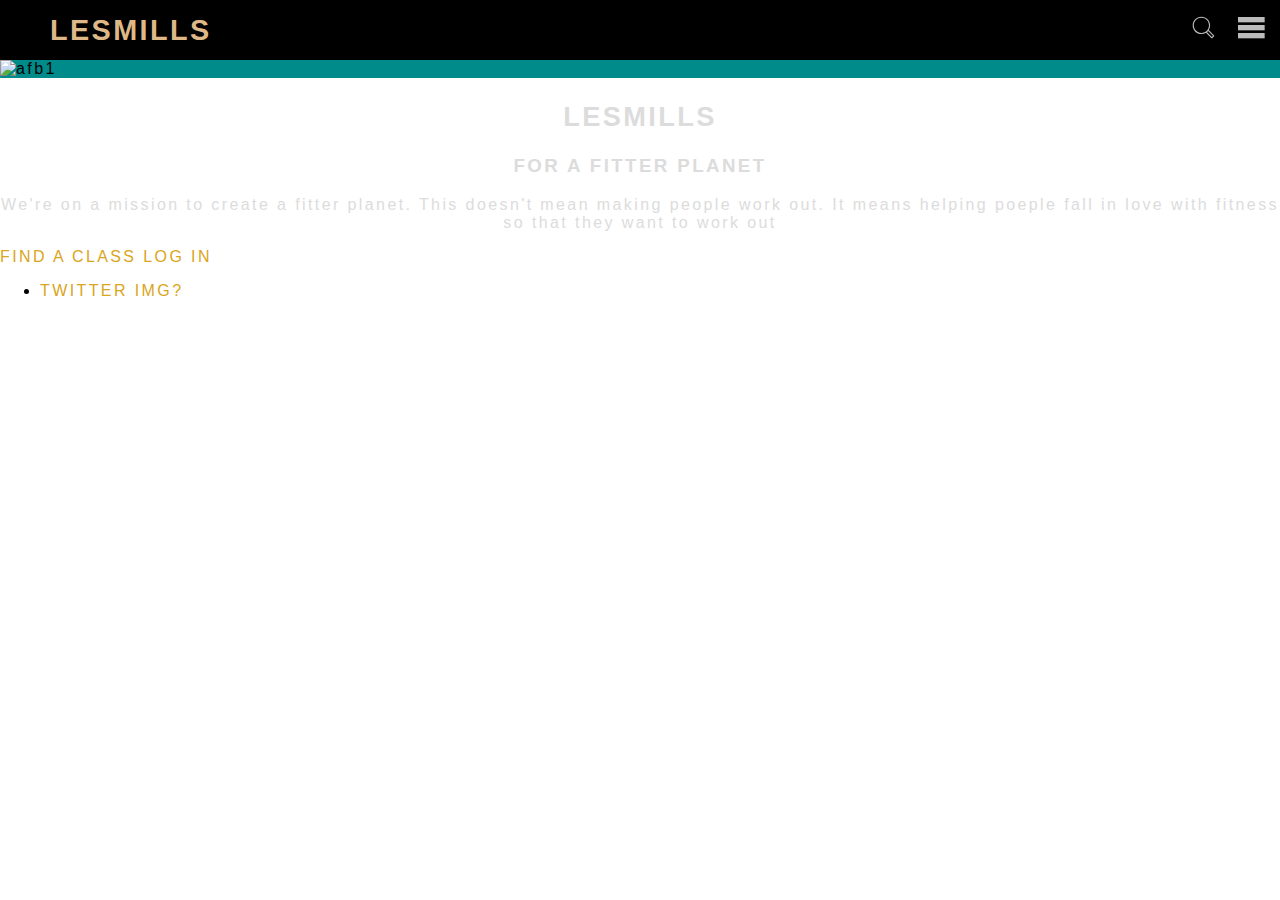
==== bodyPump.html @ e38b0bc2 "Add files via upload" ====
<!doctype html>
<html lang="nl">

<head>
    <!-- information about the page also for screen readers -->
    <meta charset="UTF-8">
    <meta name="author" content="Thuan-Hoa">
    <meta name="viewport" content="width=device-width, initial-scale=1">
    <title> BodyPump &mdash; Group Barbell Workouts &mdash; Les Mills</title>
    <link href="styles/style.css" type="text/css" rel="stylesheet">

</head>

<body>

    <!-- header -->
    <header>
        <!-- nav -->
        <nav>
            <ul>
                <li><a href="index.html">LesMills</a></li>
                <li><button id='demo'><svg class="svg-icon" viewBox="0 0 20 20">
                            <path d="M18.125,15.804l-4.038-4.037c0.675-1.079,1.012-2.308,1.01-3.534C15.089,4.62,12.199,1.75,8.584,1.75C4.815,1.75,1.982,4.726,2,8.286c0.021,3.577,2.908,6.549,6.578,6.549c1.241,0,2.417-0.347,3.44-0.985l4.032,4.026c0.167,0.166,0.43,0.166,0.596,0l1.479-1.478C18.292,16.234,18.292,15.968,18.125,15.804 M8.578,13.99c-3.198,0-5.716-2.593-5.733-5.71c-0.017-3.084,2.438-5.686,5.74-5.686c3.197,0,5.625,2.493,5.64,5.624C14.242,11.548,11.621,13.99,8.578,13.99 M16.349,16.981l-3.637-3.635c0.131-0.11,0.721-0.695,0.876-0.884l3.642,3.639L16.349,16.981z"></path>
                            <!--source menu: https://css-tricks.com/snippets/svg/svg-hamburger-menu/ -->
                        </svg></button></li>
                <li><button><svg class="svg-icon" viewBox="0 0 100 80">
                            <rect width="100" height="20"></rect>
                            <rect y="30" width="100" height="20"></rect>
                            <rect y="60" width="100" height="20"></rect>
                        </svg></button></li>
            </ul>
        </nav>
        <!-- nav
   <nav>
       <ul>

           <li><a href="#">GLOBAL</a></li>
           <li><a href="#">LOG IN</a></li>
           <li><a href="#">FIND A CLASS</a></li>
           <li><a href="#">WORKOUT</a></li>
           <li><a href="#">AT HOME</a></li>
           <li><a href="#">INSTRUCTORS</a></li>
           <li><a href="#">CLUBS &amp; FACILITIES</a></li>
           <li><a href="#">FIT PLANET</a></li>
           <li><a href="#">SHOP</a></li>
           <li><a href="#">EVENTS</a></li>
       </ul>
       </nav>

    -->
    </header>
    <!-- main content -->
    <main>
        <section>

            <img src="" alt="afb1">
              <h2>iets</h2>
            <p>iets</p>
            <a href='#'>iets</a>
        </section>



    </main>

    <footer>
        <artical>
            <h2>LesMills</h2>
            <h3>for a fitter planet</h3>
            <p>We're on a mission to create a fitter planet. This doesn't mean making people work out. It means helping poeple fall in love with fitness so that they want to work out</p>

            <a href='#'>Find a class</a>
            <a href='#'>log in</a>
            <ul>
                <li><a href='#'>Twitter img?</a></li>
            </ul>
        </artical>

    </footer>
    <script src="scripts/script.js"></script>
</body>

</html>
---- styles/style.css ----
/* CSS Document */

/**, *::after, *::before {
  box-sizing:border-box;
} */

HTML,
body {
    font-family: Arial, Helvetica, sans-serif;
    margin: 0;
    padding: 0;
    background-color: white;
    font-size: 100% / 250%;
    letter-spacing: 0.15em;

}

/********/
/* Main */
/********/
main {
    /* parent 'main', flexbox childeren 'section' laten flexen
    display: flex;

    flex-direction: column; */

    /* grid */
    display: grid;
    grid-template-rows: 1fr;

}

/*********/
/* Header*/
/*********/
header {
    background-color: black;
    margin: 0px auto 0px auto;
    padding: 10px;

}

/* h1 hidden?, main linkje */
header > nav > ul > li > a {
    color: burlywood;
    font-family: 'Roboto', sans-serif;
    font-size: 1.8em;
    font-weight: bold;
    text-decoration: none;

}

/**********************************/
/* ul Flexbox: header, navigation */
/**********************************/

header > nav > ul:nth-of-type(1) {
    display: flex;
    align-items: center;
    height: 0.5em;
}

header > nav > ul:nth-of-type(1) li + li {
    margin-left: 1em;
}

/* first child="LesMillss" krijgt meer ruimte en de rest wordt naar recht "geduwd" */
header > nav > ul:nth-of-type(1) li:first-of-type {
    margin-right: auto;
}

header > nav > ul:nth-of-type(1) li {
    margin-right: .125em;
    width: 30px;
    list-style: none;
}

/* einde Flexbox (header) */

/*********************/
/* button navigation */
/*********************/
header > nav > ul > li > button {
    display: contents;
    /* button rand weglaten*/
}

/* -----
SVG search Icons button - source: svgicons.sparkk.fr
----- */

header > nav > ul > li > button > svg.svg-icon {
    width: 2em;
    height: 10em;
}

.svg-icon path,
.svg-icon polygon,
.svg-icon rect {
    fill: #BBBBBB;
}

.svg-icon circle {
    stroke: #BBBBBB;
    stroke-width: 1;
}

/* end SVG searchIcon */

/************/
/* Headings */
/***********/
h1 {}

h2 {
    text-transform: uppercase;
    color: gainsboro;
    text-align: center;
    font-size: 1.7em;
    font-weight: bold;
}

h3 {
    font-weight: bolder;
    text-transform: uppercase;
    color: gainsboro;
    text-align: center;
}

p {
    color: gainsboro;
    text-align: center;
}

a {
    text-transform: uppercase;
    color: goldenrod;
    text-decoration: none;
  text-align: center;
}

/***********************/
/* section flexbox,    */
/* in the main content */
/***********************/

section:nth-of-type(1) {
position: relative;
    /*
    color: white;
    background-color: antiquewhite;
     width: 200%;
  height:500px;
  background-image: url('../images/phonePhoto/afb-1.png');
  background-repeat: no-repeat;
  background-size: contain; */

}

section:nth-of-type(1) img {
    max-width: 100%;
}

section:nth-of-type(1) h2 {
    position: absolute;
    top: 3em;
    padding-left: 10%;
    padding-right: auto;
    color: white;
}

section:nth-of-type(1) p {
    position: absolute;
    top: 15em;
    margin-left: 5%;
    margin-right: auto;
    color: white;
}

section:nth-of-type(1) a {
   position: absolute;
    top: 20em;
    margin-left: -70%;
    margin-right: auto;
    color: white;
}

/* tweede section */
section:nth-of-type(2) {
position: relative;
}

section:nth-of-type(2) img {
  max-width: 100%;

}
section:nth-of-type(2) h2 {
    position: absolute;
    top: 3em;
    padding-left: 10%;
    padding-right: auto;
    color: white;
}

section:nth-of-type(2) p {
    position: absolute;
    top: 15em;
    margin-left: 5%;
    margin-right: auto;
    color: white;
}

section:nth-of-type(2) a {
   position: absolute;
    top: 20em;
    margin-left: -70%;
    margin-right: auto;
    color: white;
}

/* derde section */
section:nth-of-type(3) {
    background-color: green;
}

section:last-of-type {
    background-color: darkcyan;
}
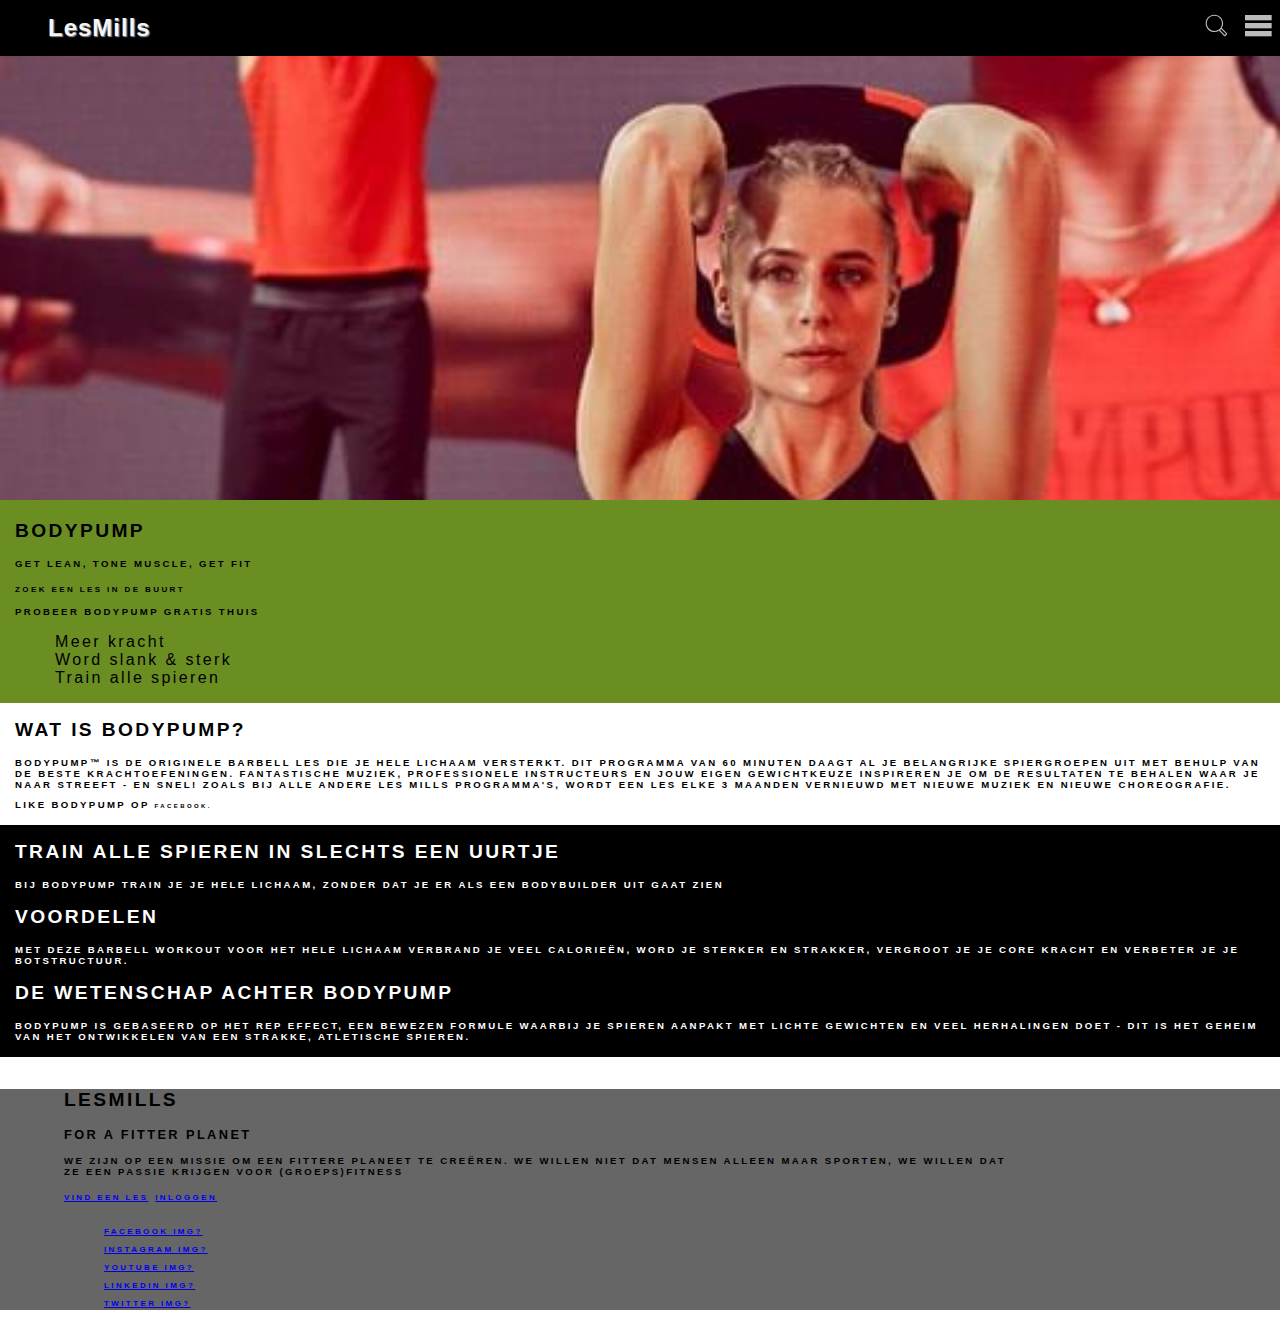
==== commit a0b92f68: "Add files via upload" ====
--- a/bodyPump.html
+++ b/bodyPump.html
@@ -1,12 +1,12 @@
 <!doctype html>
-<html lang="nl">
+<html lang="en">
 
 <head>
     <!-- information about the page also for screen readers -->
     <meta charset="UTF-8">
     <meta name="author" content="Thuan-Hoa">
     <meta name="viewport" content="width=device-width, initial-scale=1">
-    <title> BodyPump &mdash; Group Barbell Workouts &mdash; Les Mills</title>
+    <title> BodyPump &mdash; Group Barbell Workouts</title>
     <link href="styles/style.css" type="text/css" rel="stylesheet">
 
 </head>
@@ -15,10 +15,14 @@
 
     <!-- header -->
     <header>
+
+        <h1>LesMills - website - vind je workout</h1>
         <!-- nav -->
         <nav>
             <ul>
-                <li><a href="index.html">LesMills</a></li>
+                <li>
+                    <a href="index.html">LesMills</a>
+                </li>
                 <li><button id='demo'><svg class="svg-icon" viewBox="0 0 20 20">
                             <path d="M18.125,15.804l-4.038-4.037c0.675-1.079,1.012-2.308,1.01-3.534C15.089,4.62,12.199,1.75,8.584,1.75C4.815,1.75,1.982,4.726,2,8.286c0.021,3.577,2.908,6.549,6.578,6.549c1.241,0,2.417-0.347,3.44-0.985l4.032,4.026c0.167,0.166,0.43,0.166,0.596,0l1.479-1.478C18.292,16.234,18.292,15.968,18.125,15.804 M8.578,13.99c-3.198,0-5.716-2.593-5.733-5.71c-0.017-3.084,2.438-5.686,5.74-5.686c3.197,0,5.625,2.493,5.64,5.624C14.242,11.548,11.621,13.99,8.578,13.99 M16.349,16.981l-3.637-3.635c0.131-0.11,0.721-0.695,0.876-0.884l3.642,3.639L16.349,16.981z"></path>
                             <!--source menu: https://css-tricks.com/snippets/svg/svg-hamburger-menu/ -->
@@ -30,10 +34,10 @@
                         </svg></button></li>
             </ul>
         </nav>
+
         <!-- nav
-   <nav>
+ <nav>
        <ul>
-
            <li><a href="#">GLOBAL</a></li>
            <li><a href="#">LOG IN</a></li>
            <li><a href="#">FIND A CLASS</a></li>
@@ -46,37 +50,82 @@
            <li><a href="#">EVENTS</a></li>
        </ul>
        </nav>
-
     -->
     </header>
     <!-- main content -->
     <main>
         <section>
+            <figure>
+                <img src="images/bpPhoto/bp1.jpg" alt="afb1">
+                <!--<figcaption></figcaption>-->
+            </figure>
+            <div class='styleArticle-bp'>
+                <h2>Bodypump</h2>
+                <p>Get lean, tone muscle, get fit</p>
+                <a>zoek een les in de buurt</a>
+                <p>Probeer Bodypump gratis thuis</p>
+                <ul>
+                    <li>Meer kracht</li>
+                    <li>Word slank & sterk</li>
+                    <li>Train alle spieren</li>
+                </ul>
+            </div>
+        </section>
 
-            <img src="" alt="afb1">
-              <h2>iets</h2>
-            <p>iets</p>
-            <a href='#'>iets</a>
+        <section >
+           <div class='styleArticle-bp'>
+            <h2>WAT IS BODYPUMP?</h2>
+            <p>BODYPUMP™ is de originele barbell les die je hele lichaam versterkt. Dit programma van 60 minuten daagt al je belangrijke spiergroepen uit met behulp van de beste krachtoefeningen. Fantastische muziek, professionele instructeurs en jouw eigen gewichtkeuze inspireren je om de resultaten te behalen waar je naar streeft - en snel! Zoals bij alle andere Les Mills programma's, wordt een les elke 3 maanden vernieuwd met nieuwe muziek en nieuwe choreografie.</p>
+            <p>Like BODYPUMP op <a>Facebook.</a></p>
+            </div>
         </section>
+
+
+        <section class='s-bp3'>
+<div class='styleArticle-bp'>
+            <h2>TRAIN ALLE SPIEREN IN SLECHTS EEN UURTJE</h2>
+            <p>Bij BODYPUMP train je je hele lichaam, zonder dat je er als een bodybuilder uit gaat zien</p>
+            <h2>VOORDELEN</h2>
+            <p>Met deze barbell workout voor het hele lichaam verbrand je veel calorieën, word je sterker en strakker, vergroot je je core kracht en verbeter je je botstructuur.</p>
+            <h2>DE WETENSCHAP ACHTER BODYPUMP</h2>
+            <p>BODYPUMP is gebaseerd op HET REP EFFECT, een bewezen formule waarbij je spieren aanpakt met lichte gewichten en veel herhalingen doet - dit is het geheim van het ontwikkelen van een strakke, atletische spieren.</p>
+            </div>
+        </section>
+
+
+        <section>
+            <h2></h2>
+            <p></p>
+            <p></p>
+        </section>
+
+
+
+
 
 
 
     </main>
 
     <footer>
-        <artical>
+        <section>
             <h2>LesMills</h2>
             <h3>for a fitter planet</h3>
-            <p>We're on a mission to create a fitter planet. This doesn't mean making people work out. It means helping poeple fall in love with fitness so that they want to work out</p>
+            <p>We zijn op een missie om een fittere planeet te creëren. We willen niet dat mensen alleen maar sporten, we willen dat ze een passie krijgen voor (groeps)fitness</p>
 
-            <a href='#'>Find a class</a>
-            <a href='#'>log in</a>
+            <a href='#'>vind een les</a>
+            <a href='#'>inloggen</a>
             <ul>
+                <li><a href='#'>Facebook img?</a></li>
+                <li><a href='#'>instagram img?</a></li>
+                <li><a href='#'>Youtube img?</a></li>
+                <li><a href='#'>LinkedIn img?</a></li>
                 <li><a href='#'>Twitter img?</a></li>
             </ul>
-        </artical>
+        </section>
 
     </footer>
+
     <script src="scripts/script.js"></script>
 </body>
 
--- a/styles/style.css
+++ b/styles/style.css
@@ -1,9 +1,12 @@
 /* CSS Document */
 
-/**, *::after, *::before {
-  box-sizing:border-box;
-} */
-
+*,
+*::after,
+*::before {
+    box-sizing: border-box;
+}
+
+/*------ mobiel first -------*/
 HTML,
 body {
     font-family: Arial, Helvetica, sans-serif;
@@ -15,51 +18,32 @@
 
 }
 
-/********/
-/* Main */
-/********/
-main {
-    /* parent 'main', flexbox childeren 'section' laten flexen
-    display: flex;
-
-    flex-direction: column; */
-
-    /* grid */
-    display: grid;
-    grid-template-rows: 1fr;
-
-}
-
-/*********/
-/* Header*/
-/*********/
-header {
+/***************************/
+/*------ header: nav ------*/
+header > nav {
+  /*  overflow:scroll;
+    position: fixed;*/
+
     background-color: black;
     margin: 0px auto 0px auto;
-    padding: 10px;
-
-}
-
-/* h1 hidden?, main linkje */
-header > nav > ul > li > a {
-    color: burlywood;
-    font-family: 'Roboto', sans-serif;
-    font-size: 1.8em;
-    font-weight: bold;
-    text-decoration: none;
-
-}
-
-/**********************************/
-/* ul Flexbox: header, navigation */
-/**********************************/
-
+    top: 0;
+    width: 100%;
+    padding: 0.5em;
+
+    z-index: 1;
+     position: fixed;
+}
+
+/*------Flexbox: navigaation ------*/
+/*------ first unorder list in the nav ------*/
 header > nav > ul:nth-of-type(1) {
     display: flex;
     align-items: center;
     height: 0.5em;
-}
-
+
+}
+
+/* icon search & icon hamburger space */
 header > nav > ul:nth-of-type(1) li + li {
     margin-left: 1em;
 }
@@ -70,24 +54,37 @@
 }
 
 header > nav > ul:nth-of-type(1) li {
-    margin-right: .125em;
-    width: 30px;
     list-style: none;
 }
 
-/* einde Flexbox (header) */
-
-/*********************/
-/* button navigation */
-/*********************/
+/*------ titel "LesMills" style ------ */
+header > nav > ul > li > a {
+    color: whitesmoke;
+    /*font-family: 'Roboto', sans-serif;*/
+
+    /*font-family: "TradeGothicW01Cn18";
+    font-family: "HelveticaNeueW01-45Ligh"; */
+    font-family: "TradeGothicW01Cn18", sans-serif;
+
+    font-size: 1.5em;
+    font-weight: bold;
+    text-decoration: none;
+    text-shadow: 1px 1px 1px grey,
+        1px 1px 1px grey;
+    letter-spacing: 1px;
+    text-transform: none;
+}
+
+/* button navigation: search & hamburger */
 header > nav > ul > li > button {
+    /* button rand weglaten*/
     display: contents;
-    /* button rand weglaten*/
-}
-
-/* -----
-SVG search Icons button - source: svgicons.sparkk.fr
------ */
+}
+
+/********************************/
+/* SVG search Icons button      */
+/* - source: svgicons.sparkk.fr */
+/********************************/
 
 header > nav > ul > li > button > svg.svg-icon {
     width: 2em;
@@ -102,127 +99,322 @@
 
 .svg-icon circle {
     stroke: #BBBBBB;
-    stroke-width: 1;
+    stroke-width: 1rem;
 }
 
 /* end SVG searchIcon */
-
-/************/
-/* Headings */
-/***********/
-h1 {}
-
-h2 {
-    text-transform: uppercase;
-    color: gainsboro;
+/********* End header*********/
+
+/********************/
+/*------ Main ------*/
+main {
+    display: grid;
+    /* display section elements as row */
+    grid-template-rows: 1fr;
+    /*grid-gap: 2em;*/
+}
+/***************************************/
+/*------ all the figure elements ------*/
+/* with an image inside */
+figure {
+    margin: 0;
+    padding: 0;
+}
+
+/*------ all image caption make hidden------*/
+figcaption {
+    overflow: hidden;
+    position: absolute;
+    white-space: nowrap;
+}
+
+/*------ Text positioning center ------*/
+/* text on the image */
+div.styleHome {
+    position: absolute;
+    top: 50%;
     text-align: center;
-    font-size: 1.7em;
-    font-weight: bold;
-}
-
-h3 {
-    font-weight: bolder;
-    text-transform: uppercase;
-    color: gainsboro;
-    text-align: center;
-}
-
-p {
-    color: gainsboro;
-    text-align: center;
-}
-
+    left: 50%;
+    /* center small screen*/
+    transform: translate(-50%, -50%);
+    /* color: whitesmoke; */
+    color: whitesmoke;
+}
+
+
+/**************************************/
+/*------ Images at the homepage ------*/
+img {
+    max-width: 100%;
+
+}
+/* hide image-size(web) for mobile mode*/
+.image-web {
+    display: none;
+}
+
+/************************/
+/*------ Headings ------*/
+h1 {
+    /* hide h1 */
+    display: none;
+}
+
+h2,
+h3,
+p,
 a {
     text-transform: uppercase;
-    color: goldenrod;
-    text-decoration: none;
-  text-align: center;
-}
-
-/***********************/
-/* section flexbox,    */
-/* in the main content */
-/***********************/
-
-section:nth-of-type(1) {
-position: relative;
-    /*
+    font-weight: bold;
+
+}
+
+h2 {
+    font-size: 1.2em;
+
+}
+
+h3 {
+    font-size: 0.8em;
+}
+
+p {
+    font-size: 0.6em;
+}
+
+a {
+    font-size: 0.5em;
+}
+
+/* list style general */
+li{
+    list-style: none;
+}
+
+
+/********************/
+/*------ Main ------*/
+main {
+    display: grid;
+    /* display section elements as row */
+    grid-template-rows: 1fr;
+    /*grid-gap: 2em;*/
+    position: relative;
+}
+main>section{
+    position: relative;
+}
+main>section>article{
+    position: relative;
+}
+
+/*****************************/
+/*------ first section ------*/
+main > section:nth-of-type(1) {
+    background-color: olivedrab;
+
+}
+/* resize image on the first section */
+main > section:nth-of-type(1)>figure>img{
+    width: 100%;
+    height: 500px;
+    object-fit: cover;
+    object-position: top;
+}
+
+
+/*************************************************/
+/*------ second section with two article's ------*/
+/* second section --> 1e article */
+main > section:nth-of-type(2) article:nth-of-type(1) {
+    display: grid;
+    grid-template-rows: [row1-start] 100% [row1-end] 180px [third-line] auto [last-line];
+    background-color: #004d66;
+}
+
+/* second section --> 2e article */
+main > section:nth-of-type(2) article:nth-of-type(2) {
+    display: grid;
+    grid-template-rows: [row1-start] 100% [row1-end] 10px [third-line] auto [last-line];
+    background-color: white;
+
+}
+
+/* second section --> 2e article, text style color */
+main > section:nth-of-type(2) article:nth-of-type(2) > div.styleHome2 {
+    color: black;
+    float: left;
+    padding-left: 5%;
+}
+
+/*****************************/
+/*------ third section ------*/
+main > section:nth-of-type(3) > article {
+    display: grid;
+    grid-template-rows: [row1-start] 100% [row1-end] 20px [third-line] auto [last-line];
+    background-color: palevioletred;
+
+}
+
+/* third section, position text*/
+main > section:nth-of-type(3) > article > div.styleHome3 {
+    position: absolute;
+    text-align: center;
+    top: 40%;
+    width: 80%;
+    left: 50%;
+    /* center small screen*/
+    transform: translate(-50%, -50%);
+    /* color: whitesmoke; */
+    color: whitesmoke;
+}
+
+/* third section > link "lees meer"*/
+main > section:nth-of-type(3) > article:nth-of-type(1) > div.styleHome3 > a {
     color: white;
-    background-color: antiquewhite;
-     width: 200%;
-  height:500px;
-  background-image: url('../images/phonePhoto/afb-1.png');
-  background-repeat: no-repeat;
-  background-size: contain; */
-
-}
-
-section:nth-of-type(1) img {
-    max-width: 100%;
-}
-
-section:nth-of-type(1) h2 {
-    position: absolute;
-    top: 3em;
-    padding-left: 10%;
-    padding-right: auto;
+    font-size: 1em;
+    text-decoration: none;
+}
+
+
+/*******************************/
+/*------ seventh section ------*/
+main > section:nth-of-type(7) {
+    display: grid;
+    grid-template-rows: [row1-start] 100% [row1-end] 200px [third-line] auto [last-line];
+    background-color: black;
+
+}
+
+
+
+
+
+
+/********************************/
+/*------ Link "button" ---------*/
+/* button first section -yellow */
+a.buttonLink-yellow {
+    background-color: #ffc425;
+    color: black;
+    font-weight: bold;
+    padding: 1em 1.5em;
+    text-decoration: none;
+    text-transform: uppercase;
+}
+
+/* link "button" first section - green */
+a.buttonLink-green {
+    background-color: #00a077;
     color: white;
-}
-
-section:nth-of-type(1) p {
-    position: absolute;
-    top: 15em;
-    margin-left: 5%;
-    margin-right: auto;
+
+    text-decoration: none;
+    text-transform: uppercase;
+    padding-top: 10%;
+    padding-bottom: 10%;
+
+    text-align: center;
+}
+
+/* link "button" position, first section -green */
+main > section:nth-of-type(1) > ul {
+    display: grid;
+    grid-template-columns: 1fr 1fr;
+    padding: 0;
+    margin: 0;
+    width: 100%;
+}
+
+/* link "button" position, first section -green */
+main > section:nth-of-type(1) > ul > li {
+    list-style: none;
+}
+
+/* button second section - white/grey */
+section:nth-of-type(2) > article:nth-of-type(1) > div.styleHome > a.buttonLink-section2 {
+    color: black;
+    border: solid 0.8em #efefef;
+    border-radius: 6%;
+    text-decoration: none;
+    background-color: #efefef;
+    font-size: 0.8em;
+}
+
+.buttonLink-blue {
+    background-color: #006384;
     color: white;
-}
-
-section:nth-of-type(1) a {
-   position: absolute;
-    top: 20em;
-    margin-left: -70%;
-    margin-right: auto;
+    font-weight: bold;
+    padding: 1em 1.5em;
+    text-decoration: none;
+    text-transform: uppercase;
+    border-radius: 6%;
+    text-decoration: none;
+    font-size: 0.6em;
+}
+
+a.buttonLink {
+    background-color: #00a077;
     color: white;
-}
-
-/* tweede section */
-section:nth-of-type(2) {
-position: relative;
-}
-
-section:nth-of-type(2) img {
-  max-width: 100%;
-
-}
-section:nth-of-type(2) h2 {
-    position: absolute;
-    top: 3em;
-    padding-left: 10%;
-    padding-right: auto;
+    padding: 1em 1.5em;
+    text-decoration: none;
+    text-transform: uppercase;
+}
+
+
+
+
+/*------------------BodyPump - page ------------------------*/
+
+div.styleArticle-bp {
+    vertical-align: top;
+    margin: 15px;
+}
+
+section:nth-of-type(3).s-bp3{
+    background-color: black;
+    padding: 0;
+    margin: 0;
     color: white;
 }
 
-section:nth-of-type(2) p {
-    position: absolute;
-    top: 15em;
-    margin-left: 5%;
-    margin-right: auto;
-    color: white;
-}
-
-section:nth-of-type(2) a {
-   position: absolute;
-    top: 20em;
-    margin-left: -70%;
-    margin-right: auto;
-    color: white;
-}
-
-/* derde section */
-section:nth-of-type(3) {
-    background-color: green;
-}
-
-section:last-of-type {
-    background-color: darkcyan;
-}
+
+
+
+/**********************/
+/*------ footer ------*/
+footer {
+    background-color: #666666;
+    margin: 0;
+    padding: 0;
+    width: 100%;
+    height: 100%;
+}
+
+footer > section {
+    padding-left: 5%;
+    width: 80%;
+}
+
+
+/*------ website modes -------*/
+@media (min-width: 40em) {
+
+    /* show image-size for website mode*/
+    .image-web {
+        display: block;
+    }
+
+    /* hide image-size for mobiel mode */
+    .image-mob {
+        display: none;
+    }
+}
+
+
+
+
+
+
+
+
+
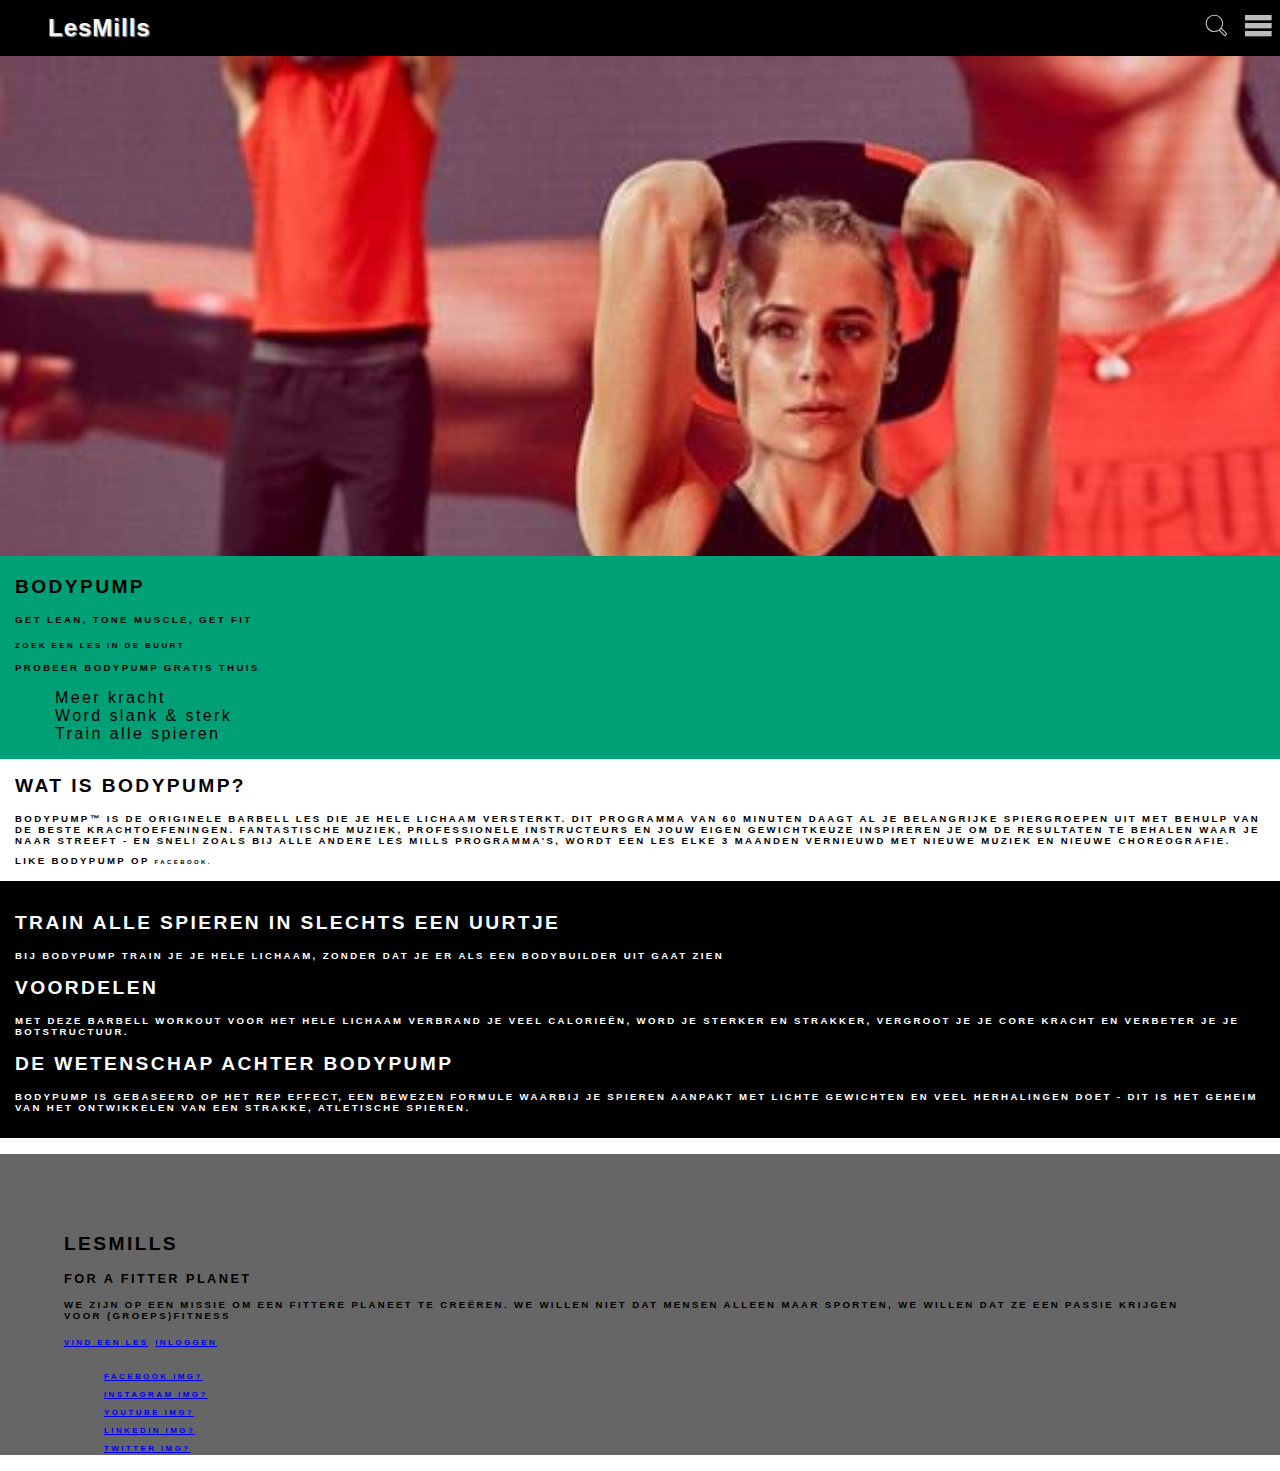
==== commit 52288c4f: "Add files via upload" ====
--- a/bodyPump.html
+++ b/bodyPump.html
@@ -108,7 +108,6 @@
     </main>
 
     <footer>
-        <section>
             <h2>LesMills</h2>
             <h3>for a fitter planet</h3>
             <p>We zijn op een missie om een fittere planeet te creëren. We willen niet dat mensen alleen maar sporten, we willen dat ze een passie krijgen voor (groeps)fitness</p>
@@ -122,8 +121,6 @@
                 <li><a href='#'>LinkedIn img?</a></li>
                 <li><a href='#'>Twitter img?</a></li>
             </ul>
-        </section>
-
     </footer>
 
     <script src="scripts/script.js"></script>
--- a/styles/style.css
+++ b/styles/style.css
@@ -20,21 +20,21 @@
 
 /***************************/
 /*------ header: nav ------*/
+header {
+    position: sticky;
+    top: 0;
+    z-index: 1;
+}
+
 header > nav {
-  /*  overflow:scroll;
-    position: fixed;*/
-
     background-color: black;
     margin: 0px auto 0px auto;
     top: 0;
     width: 100%;
     padding: 0.5em;
-
-    z-index: 1;
-     position: fixed;
-}
-
-/*------Flexbox: navigaation ------*/
+}
+
+/*------Flexbox: navigation ------*/
 /*------ first unorder list in the nav ------*/
 header > nav > ul:nth-of-type(1) {
     display: flex;
@@ -113,6 +113,7 @@
     grid-template-rows: 1fr;
     /*grid-gap: 2em;*/
 }
+
 /***************************************/
 /*------ all the figure elements ------*/
 /* with an image inside */
@@ -146,13 +147,20 @@
 /*------ Images at the homepage ------*/
 img {
     max-width: 100%;
-
-}
-/* hide image-size(web) for mobile mode*/
-.image-web {
+}
+
+img.image-homePage {
+    width: 100%;
+    height: 400px;
+    object-fit: cover;
+    object-position: top;
+    margin-bottom: -3em;
+}
+
+/* hide elements on the page*/
+.hide-elements{
     display: none;
 }
-
 /************************/
 /*------ Headings ------*/
 h1 {
@@ -187,7 +195,7 @@
 }
 
 /* list style general */
-li{
+li {
     list-style: none;
 }
 
@@ -201,27 +209,72 @@
     /*grid-gap: 2em;*/
     position: relative;
 }
-main>section{
+
+main > section {
     position: relative;
 }
-main>section>article{
+
+main > section > article {
     position: relative;
 }
 
 /*****************************/
 /*------ first section ------*/
 main > section:nth-of-type(1) {
-    background-color: olivedrab;
-
-}
+    background-color: #00a077;
+
+}
+
 /* resize image on the first section */
-main > section:nth-of-type(1)>figure>img{
+main > section:nth-of-type(1) > figure > img {
     width: 100%;
     height: 500px;
     object-fit: cover;
     object-position: top;
 }
 
+/* links "button" --> 'vind een les', 'ontdek alle workouts'*/
+/* source: https://developer.mozilla.org/en-US/docs/Learn/CSS/Styling_text/Styling_links */
+main > section:nth-of-type(1) > ul {
+    padding: 0;
+    margin: 0;
+    top: 0;
+}
+
+main > section:nth-of-type(1) > ul > li {
+    display: inline;
+    /*background-color: #00a077; */
+    padding: 0.8em;
+    background-color: #00a077;
+    padding: 0;
+    margin: 0;
+    top: 0;
+}
+
+main > section:nth-of-type(1) > ul > li > a {
+    text-decoration: none;
+    display: inline-block;
+    width: 100%;
+    text-align: center;
+    color: white;
+    font-size: 0.8em;
+    line-height: 1em;
+    /* line space */
+
+    padding: 1em;
+    margin: auto;
+    top: 0;
+}
+
+main > section:nth-of-type(1) > ul > li:nth-of-type(2) > a {
+    border-style: none none none solid;
+    /* T R B L */
+    width: 100%;
+}
+
+/* end "ul>li>a"*/
+
+/*------ end 1e section ------*/
 
 /*************************************************/
 /*------ second section with two article's ------*/
@@ -249,12 +302,24 @@
 
 /*****************************/
 /*------ third section ------*/
-main > section:nth-of-type(3) > article {
-    display: grid;
-    grid-template-rows: [row1-start] 100% [row1-end] 20px [third-line] auto [last-line];
-    background-color: palevioletred;
-
-}
+main > section:nth-of-type(3) {
+    display: grid;
+    grid-template-columns: repeat(auto-fit, minmax(10em, 1fr));
+    grid-gap: 0em;
+
+}
+
+/* third section, first article */
+main > section:nth-of-type(3) article:first-child {
+    grid-column-start: 1;
+    grid-column-end: -1;
+
+}
+
+main > section:nth-of-type(3)> article {
+     margin-bottom: -1em;
+}
+
 
 /* third section, position text*/
 main > section:nth-of-type(3) > article > div.styleHome3 {
@@ -276,6 +341,14 @@
     text-decoration: none;
 }
 
+main > section:nth-of-type(3) > article:nth-of-type(5) {
+    background-color: #00a077;
+}
+
+/*******************************/
+/*------ sixth section ------*/
+main > section:nth-of-type(6) {}
+
 
 /*******************************/
 /*------ seventh section ------*/
@@ -283,6 +356,7 @@
     display: grid;
     grid-template-rows: [row1-start] 100% [row1-end] 200px [third-line] auto [last-line];
     background-color: black;
+    padding-bottom: 5%;
 
 }
 
@@ -303,18 +377,7 @@
     text-transform: uppercase;
 }
 
-/* link "button" first section - green */
-a.buttonLink-green {
-    background-color: #00a077;
-    color: white;
-
-    text-decoration: none;
-    text-transform: uppercase;
-    padding-top: 10%;
-    padding-bottom: 10%;
-
-    text-align: center;
-}
+
 
 /* link "button" position, first section -green */
 main > section:nth-of-type(1) > ul {
@@ -370,7 +433,7 @@
     margin: 15px;
 }
 
-section:nth-of-type(3).s-bp3{
+section:nth-of-type(3).s-bp3 {
     background-color: black;
     padding: 0;
     margin: 0;
@@ -385,36 +448,23 @@
 footer {
     background-color: #666666;
     margin: 0;
-    padding: 0;
-    width: 100%;
-    height: 100%;
-}
-
-footer > section {
+    width: 100%;
+    height: 110%;
+    padding-top: 5%;
     padding-left: 5%;
-    width: 80%;
-}
+    padding-right: 5%;
+}
+
+
 
 
 /*------ website modes -------*/
 @media (min-width: 40em) {
 
-    /* show image-size for website mode*/
-    .image-web {
-        display: block;
-    }
-
-    /* hide image-size for mobiel mode */
-    .image-mob {
-        display: none;
-    }
-}
-
-
-
-
-
-
-
-
-
+
+
+
+    main > section:nth-of-type(3) {}
+
+    main > section:nth-of-type(3) > article:first-of-type {}
+}
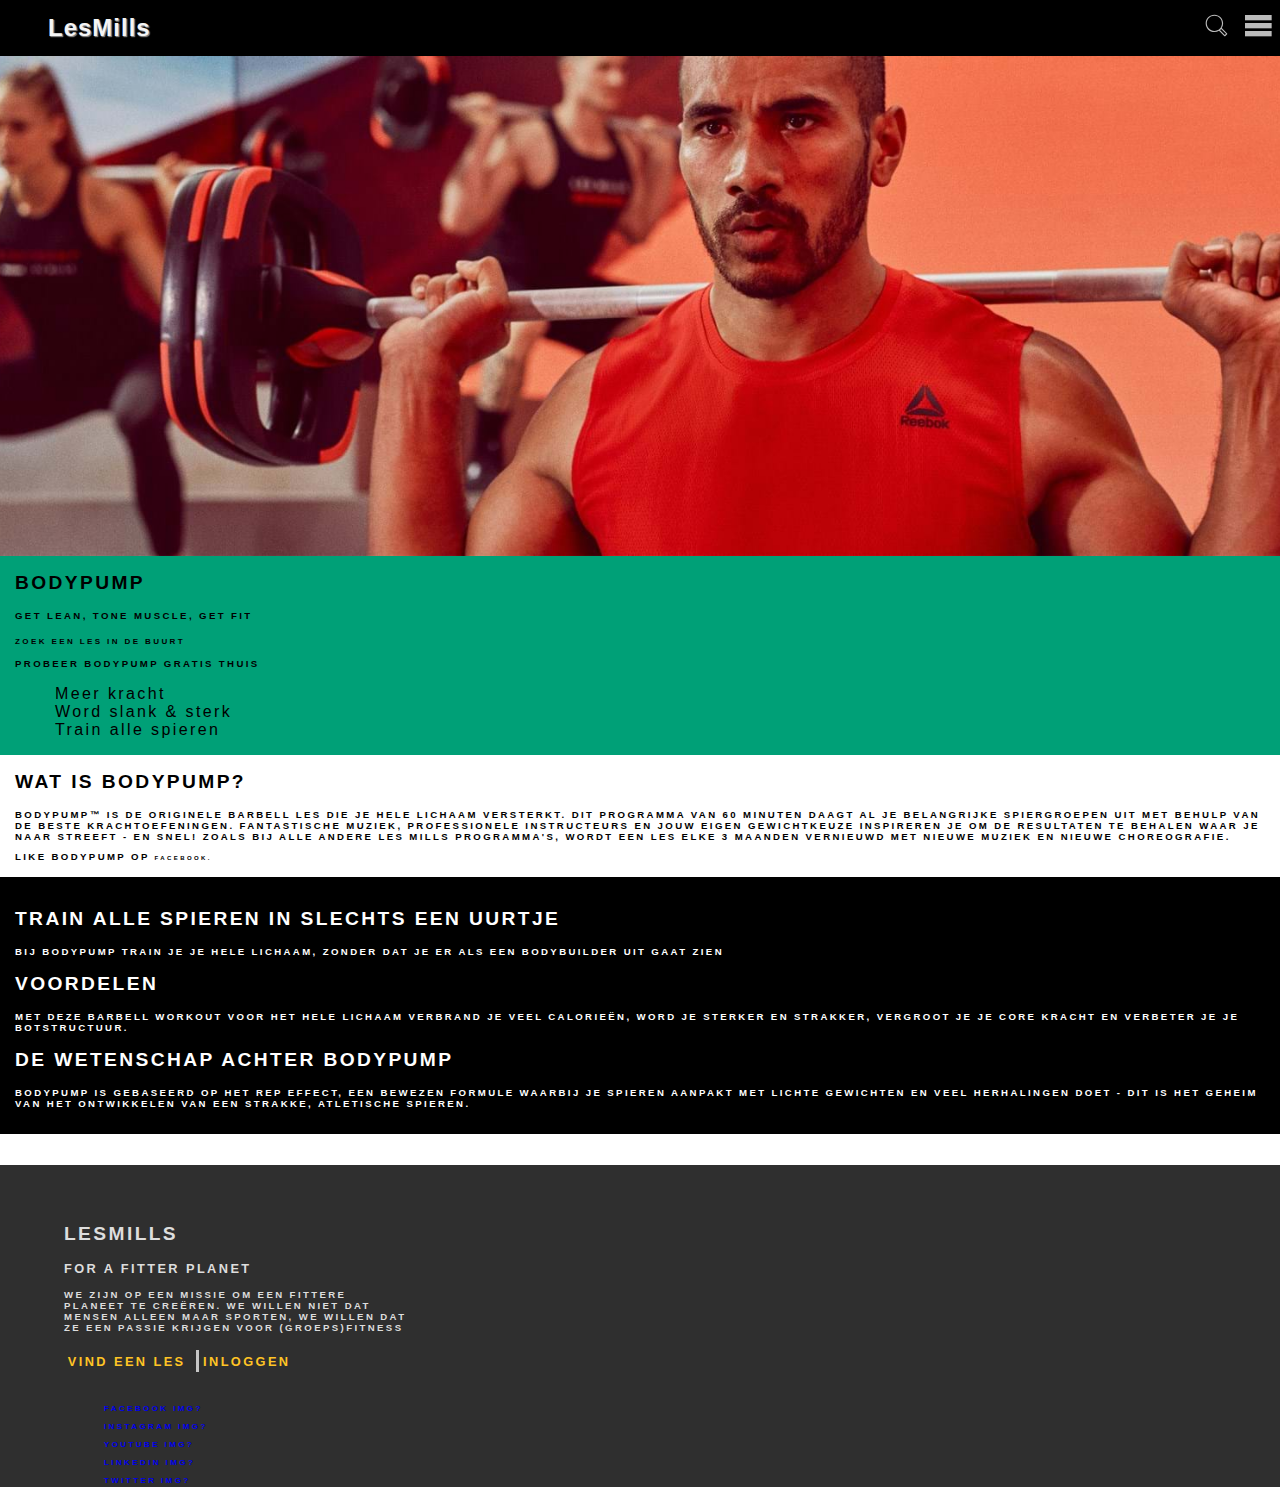
==== commit af6b4b81: "Add files via upload" ====
--- a/bodyPump.html
+++ b/bodyPump.html
@@ -56,7 +56,9 @@
     <main>
         <section>
             <figure>
-                <img src="images/bpPhoto/bp1.jpg" alt="afb1">
+                <img class="img-website" src="images/bpPhoto/bp-web1.jpg" alt="afb1-web">
+                <img class="img-mobile" src="images/bpPhoto/bp1.jpg" alt="afb1-mobiel">
+
                 <!--<figcaption></figcaption>-->
             </figure>
             <div class='styleArticle-bp'>
@@ -72,23 +74,23 @@
             </div>
         </section>
 
-        <section >
-           <div class='styleArticle-bp'>
-            <h2>WAT IS BODYPUMP?</h2>
-            <p>BODYPUMP™ is de originele barbell les die je hele lichaam versterkt. Dit programma van 60 minuten daagt al je belangrijke spiergroepen uit met behulp van de beste krachtoefeningen. Fantastische muziek, professionele instructeurs en jouw eigen gewichtkeuze inspireren je om de resultaten te behalen waar je naar streeft - en snel! Zoals bij alle andere Les Mills programma's, wordt een les elke 3 maanden vernieuwd met nieuwe muziek en nieuwe choreografie.</p>
-            <p>Like BODYPUMP op <a>Facebook.</a></p>
+        <section>
+            <div class='styleArticle-bp'>
+                <h2>WAT IS BODYPUMP?</h2>
+                <p>BODYPUMP™ is de originele barbell les die je hele lichaam versterkt. Dit programma van 60 minuten daagt al je belangrijke spiergroepen uit met behulp van de beste krachtoefeningen. Fantastische muziek, professionele instructeurs en jouw eigen gewichtkeuze inspireren je om de resultaten te behalen waar je naar streeft - en snel! Zoals bij alle andere Les Mills programma's, wordt een les elke 3 maanden vernieuwd met nieuwe muziek en nieuwe choreografie.</p>
+                <p>Like BODYPUMP op <a>Facebook.</a></p>
             </div>
         </section>
 
 
         <section class='s-bp3'>
-<div class='styleArticle-bp'>
-            <h2>TRAIN ALLE SPIEREN IN SLECHTS EEN UURTJE</h2>
-            <p>Bij BODYPUMP train je je hele lichaam, zonder dat je er als een bodybuilder uit gaat zien</p>
-            <h2>VOORDELEN</h2>
-            <p>Met deze barbell workout voor het hele lichaam verbrand je veel calorieën, word je sterker en strakker, vergroot je je core kracht en verbeter je je botstructuur.</p>
-            <h2>DE WETENSCHAP ACHTER BODYPUMP</h2>
-            <p>BODYPUMP is gebaseerd op HET REP EFFECT, een bewezen formule waarbij je spieren aanpakt met lichte gewichten en veel herhalingen doet - dit is het geheim van het ontwikkelen van een strakke, atletische spieren.</p>
+            <div class='styleArticle-bp'>
+                <h2>TRAIN ALLE SPIEREN IN SLECHTS EEN UURTJE</h2>
+                <p>Bij BODYPUMP train je je hele lichaam, zonder dat je er als een bodybuilder uit gaat zien</p>
+                <h2>VOORDELEN</h2>
+                <p>Met deze barbell workout voor het hele lichaam verbrand je veel calorieën, word je sterker en strakker, vergroot je je core kracht en verbeter je je botstructuur.</p>
+                <h2>DE WETENSCHAP ACHTER BODYPUMP</h2>
+                <p>BODYPUMP is gebaseerd op HET REP EFFECT, een bewezen formule waarbij je spieren aanpakt met lichte gewichten en veel herhalingen doet - dit is het geheim van het ontwikkelen van een strakke, atletische spieren.</p>
             </div>
         </section>
 
@@ -108,19 +110,20 @@
     </main>
 
     <footer>
-            <h2>LesMills</h2>
-            <h3>for a fitter planet</h3>
-            <p>We zijn op een missie om een fittere planeet te creëren. We willen niet dat mensen alleen maar sporten, we willen dat ze een passie krijgen voor (groeps)fitness</p>
+        <h2>LesMills</h2>
+        <h3>for a fitter planet</h3>
+        <p>We zijn op een missie om een fittere planeet te creëren. We willen niet dat mensen alleen maar sporten, we willen dat ze een passie krijgen voor (groeps)fitness</p>
 
-            <a href='#'>vind een les</a>
-            <a href='#'>inloggen</a>
-            <ul>
-                <li><a href='#'>Facebook img?</a></li>
-                <li><a href='#'>instagram img?</a></li>
-                <li><a href='#'>Youtube img?</a></li>
-                <li><a href='#'>LinkedIn img?</a></li>
-                <li><a href='#'>Twitter img?</a></li>
-            </ul>
+        <a href='#'>vind een les</a>
+        <a href='#'>inloggen</a>
+        <ul>
+            <li><a href='#'>Facebook img?</a></li>
+            <li><a href='#'>instagram img?</a></li>
+            <li><a href='#'>Youtube img?</a></li>
+            <li><a href='#'>LinkedIn img?</a></li>
+            <li><a href='#'>Twitter img?</a></li>
+        </ul>
+
     </footer>
 
     <script src="scripts/script.js"></script>
--- a/styles/style.css
+++ b/styles/style.css
@@ -158,9 +158,10 @@
 }
 
 /* hide elements on the page*/
-.hide-elements{
+.hide-elements {
     display: none;
 }
+
 /************************/
 /*------ Headings ------*/
 h1 {
@@ -192,6 +193,7 @@
 
 a {
     font-size: 0.5em;
+    text-decoration: none;
 }
 
 /* list style general */
@@ -236,40 +238,28 @@
 /* links "button" --> 'vind een les', 'ontdek alle workouts'*/
 /* source: https://developer.mozilla.org/en-US/docs/Learn/CSS/Styling_text/Styling_links */
 main > section:nth-of-type(1) > ul {
-    padding: 0;
-    margin: 0;
-    top: 0;
+    background-color: #00a077;
+    width: 100%;
+    text-align: center;
 }
 
 main > section:nth-of-type(1) > ul > li {
     display: inline;
-    /*background-color: #00a077; */
     padding: 0.8em;
-    background-color: #00a077;
-    padding: 0;
-    margin: 0;
-    top: 0;
+    margin: 0;
+    line-height: 1em white;
 }
 
 main > section:nth-of-type(1) > ul > li > a {
-    text-decoration: none;
-    display: inline-block;
-    width: 100%;
-    text-align: center;
     color: white;
     font-size: 0.8em;
-    line-height: 1em;
-    /* line space */
-
-    padding: 1em;
-    margin: auto;
-    top: 0;
-}
-
-main > section:nth-of-type(1) > ul > li:nth-of-type(2) > a {
+}
+
+/* 'ontdek alle workouts'*/
+main > section:nth-of-type(1) > ul > li:nth-of-type(2) {
+    /* T R B L */
     border-style: none none none solid;
-    /* T R B L */
-    width: 100%;
+    border-left-color: white;
 }
 
 /* end "ul>li>a"*/
@@ -302,24 +292,7 @@
 
 /*****************************/
 /*------ third section ------*/
-main > section:nth-of-type(3) {
-    display: grid;
-    grid-template-columns: repeat(auto-fit, minmax(10em, 1fr));
-    grid-gap: 0em;
-
-}
-
-/* third section, first article */
-main > section:nth-of-type(3) article:first-child {
-    grid-column-start: 1;
-    grid-column-end: -1;
-
-}
-
-main > section:nth-of-type(3)> article {
-     margin-bottom: -1em;
-}
-
+/* source: https://css-tricks.com/snippets/css/complete-guide-grid/ */
 
 /* third section, position text*/
 main > section:nth-of-type(3) > article > div.styleHome3 {
@@ -338,8 +311,45 @@
 main > section:nth-of-type(3) > article:nth-of-type(1) > div.styleHome3 > a {
     color: white;
     font-size: 1em;
-    text-decoration: none;
-}
+}
+
+/* grid area - 3e section */
+main > section:nth-of-type(3) {
+    display: grid;
+    grid-template-areas:
+        "primeur primeur"
+        "links rechts"
+        "linksOnder laatste";
+}
+
+main > section:nth-of-type(3) article:nth-of-type(1) {
+    grid-area: primeur;
+    margin-bottom: -1em;
+}
+
+main > section:nth-of-type(3) article:nth-of-type(2) {
+    grid-area: links;
+    margin-bottom: -1em;
+}
+
+main > section:nth-of-type(3) article:nth-of-type(3) {
+    grid-area: rechts;
+    margin-bottom: -1em;
+}
+
+main > section:nth-of-type(3) article:nth-of-type(4) {
+    grid-area: linksOnder;
+    margin-bottom: -0.2em;
+}
+
+main > section:nth-of-type(3) article:nth-of-type(5) {
+    grid-area: laatste;
+    background-color: #00a077;
+}
+
+/* end 3e section - grid area */
+
+
 
 main > section:nth-of-type(3) > article:nth-of-type(5) {
     background-color: #00a077;
@@ -359,10 +369,6 @@
     padding-bottom: 5%;
 
 }
-
-
-
-
 
 
 /********************************/
@@ -428,6 +434,13 @@
 
 /*------------------BodyPump - page ------------------------*/
 
+.img-website {
+    display: none;
+}
+.img-mobile {
+    display:block;
+}
+
 div.styleArticle-bp {
     vertical-align: top;
     margin: 15px;
@@ -440,31 +453,74 @@
     color: white;
 }
 
-
-
-
 /**********************/
 /*------ footer ------*/
 footer {
-    background-color: #666666;
+    background-color: #2f2f2f;
+    color: #dddddd;
     margin: 0;
     width: 100%;
-    height: 110%;
-    padding-top: 5%;
+    height: 100%;
+    /* padding-top: 5%;*/
     padding-left: 5%;
     padding-right: 5%;
 }
 
-
-
+footer h2 {
+    padding-top: 5%;
+}
+
+/* footer links "vind een les", "inloggen"*/
+footer > a {
+    display: inline;
+    padding: 0.3em;
+    margin: 0;
+    color: #ffc425;
+    font-size: 0.8em;
+}
+
+footer > a:nth-of-type(2) {
+    /* T R B L */
+    border-style: none none none solid;
+    border-left-color: #c6c6c6;
+    line-height: 3em;
+}
 
 /*------ website modes -------*/
 @media (min-width: 40em) {
 
-
-
-
-    main > section:nth-of-type(3) {}
-
-    main > section:nth-of-type(3) > article:first-of-type {}
-}
+  /* grid area - 3e section */
+    main > section:nth-of-type(3) {
+        display: grid;
+        grid-template-areas:
+            "primeur primeur primeur primeur "
+            " links rechts linksOnder laatste";
+    }
+    .img-mobile {
+        display: none;
+    }
+    .img-website {
+    display:block;
+}
+
+     footer > p {
+
+        width: 30%;
+    }
+}
+
+
+@media (min-width: 40em) {
+      /* grid area - 3e section */
+    main > section:nth-of-type(3) {
+        display: grid;
+        grid-template-areas:
+            "primeur primeur links rechts "
+            "primeur primeur linksOnder laatste";
+    }
+}
+
+
+
+
+
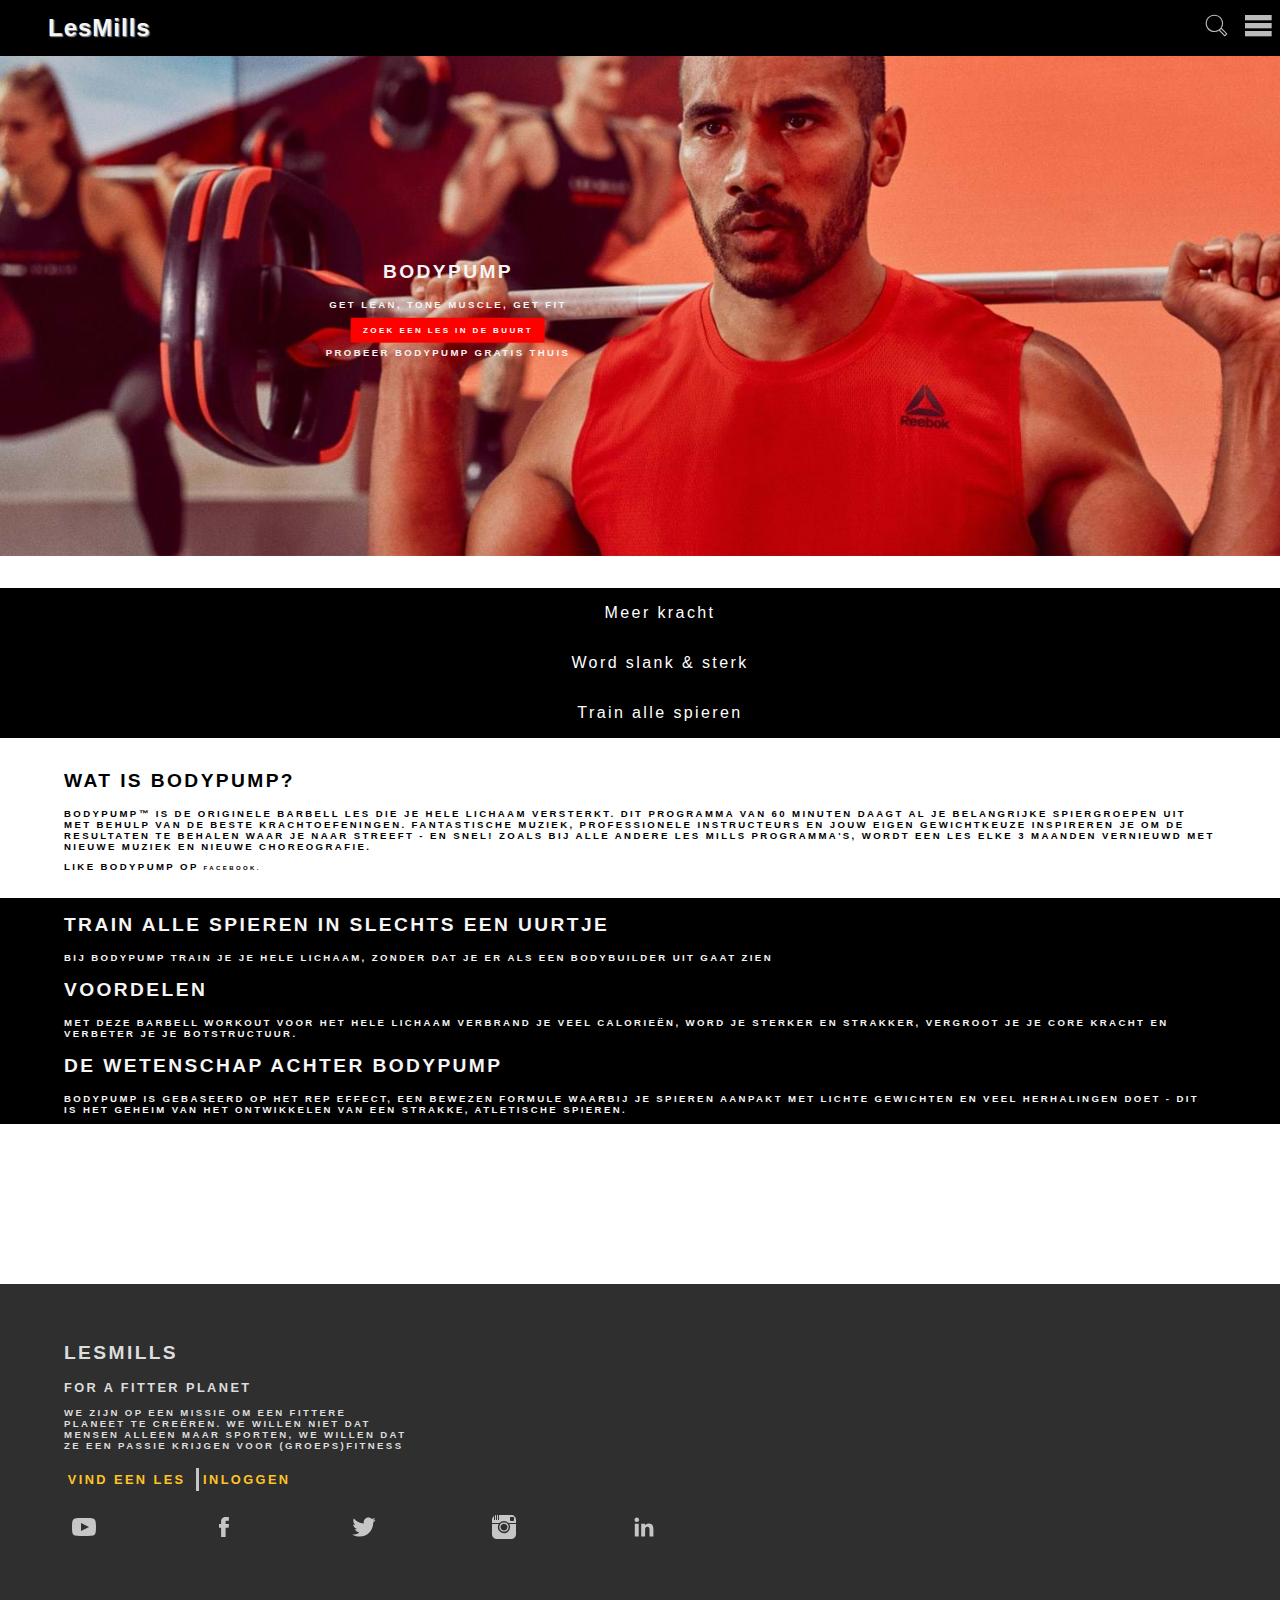
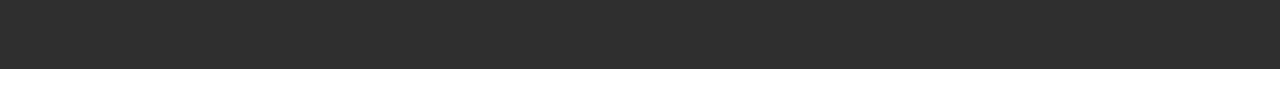
==== commit dfde8864: "Add files via upload" ====
--- a/bodyPump.html
+++ b/bodyPump.html
@@ -53,7 +53,9 @@
     -->
     </header>
     <!-- main content -->
-    <main>
+    <main class="p-bodypump">
+
+        <!-- 1e S -->
         <section>
             <figure>
                 <img class="img-website" src="images/bpPhoto/bp-web1.jpg" alt="afb1-web">
@@ -61,37 +63,41 @@
 
                 <!--<figcaption></figcaption>-->
             </figure>
-            <div class='styleArticle-bp'>
+            <div class='styleHome'>
                 <h2>Bodypump</h2>
                 <p>Get lean, tone muscle, get fit</p>
                 <a>zoek een les in de buurt</a>
                 <p>Probeer Bodypump gratis thuis</p>
-                <ul>
-                    <li>Meer kracht</li>
-                    <li>Word slank & sterk</li>
-                    <li>Train alle spieren</li>
-                </ul>
             </div>
         </section>
+        <!-- 2e S -->
+        <section>
+            <ul>
+                <li>Meer kracht</li>
+                <li>Word slank & sterk</li>
+                <li>Train alle spieren</li>
+            </ul>
+        </section>
 
+        <!-- 3e S -->
         <section>
-            <div class='styleArticle-bp'>
+            <div>
                 <h2>WAT IS BODYPUMP?</h2>
                 <p>BODYPUMP™ is de originele barbell les die je hele lichaam versterkt. Dit programma van 60 minuten daagt al je belangrijke spiergroepen uit met behulp van de beste krachtoefeningen. Fantastische muziek, professionele instructeurs en jouw eigen gewichtkeuze inspireren je om de resultaten te behalen waar je naar streeft - en snel! Zoals bij alle andere Les Mills programma's, wordt een les elke 3 maanden vernieuwd met nieuwe muziek en nieuwe choreografie.</p>
                 <p>Like BODYPUMP op <a>Facebook.</a></p>
             </div>
         </section>
 
+        <!-- 4e S -->
+        <section>
 
-        <section class='s-bp3'>
-            <div class='styleArticle-bp'>
-                <h2>TRAIN ALLE SPIEREN IN SLECHTS EEN UURTJE</h2>
-                <p>Bij BODYPUMP train je je hele lichaam, zonder dat je er als een bodybuilder uit gaat zien</p>
-                <h2>VOORDELEN</h2>
-                <p>Met deze barbell workout voor het hele lichaam verbrand je veel calorieën, word je sterker en strakker, vergroot je je core kracht en verbeter je je botstructuur.</p>
-                <h2>DE WETENSCHAP ACHTER BODYPUMP</h2>
-                <p>BODYPUMP is gebaseerd op HET REP EFFECT, een bewezen formule waarbij je spieren aanpakt met lichte gewichten en veel herhalingen doet - dit is het geheim van het ontwikkelen van een strakke, atletische spieren.</p>
-            </div>
+            <h2>TRAIN ALLE SPIEREN IN SLECHTS EEN UURTJE</h2>
+            <p>Bij BODYPUMP train je je hele lichaam, zonder dat je er als een bodybuilder uit gaat zien</p>
+            <h2>VOORDELEN</h2>
+            <p>Met deze barbell workout voor het hele lichaam verbrand je veel calorieën, word je sterker en strakker, vergroot je je core kracht en verbeter je je botstructuur.</p>
+            <h2>DE WETENSCHAP ACHTER BODYPUMP</h2>
+            <p>BODYPUMP is gebaseerd op HET REP EFFECT, een bewezen formule waarbij je spieren aanpakt met lichte gewichten en veel herhalingen doet - dit is het geheim van het ontwikkelen van een strakke, atletische spieren.</p>
+
         </section>
 
 
@@ -115,13 +121,27 @@
         <p>We zijn op een missie om een fittere planeet te creëren. We willen niet dat mensen alleen maar sporten, we willen dat ze een passie krijgen voor (groeps)fitness</p>
 
         <a href='#'>vind een les</a>
-        <a href='#'>inloggen</a>
+        <a class='link-footer' href='#'>inloggen</a>
+        <!-- links iconen SVG -->
         <ul>
-            <li><a href='#'>Facebook img?</a></li>
-            <li><a href='#'>instagram img?</a></li>
-            <li><a href='#'>Youtube img?</a></li>
-            <li><a href='#'>LinkedIn img?</a></li>
-            <li><a href='#'>Twitter img?</a></li>
+            <!-- Youtube -->
+            <!-- source: https://iconmonstr.com/youtube-6-svg/ -->
+            <li><a href='#'> <svg xmlns="http://www.w3.org/2000/svg">
+                        <path d="M19.615 3.184c-3.604-.246-11.631-.245-15.23 0-3.897.266-4.356 2.62-4.385 8.816.029 6.185.484 8.549 4.385 8.816 3.6.245 11.626.246 15.23 0 3.897-.266 4.356-2.62 4.385-8.816-.029-6.185-.484-8.549-4.385-8.816zm-10.615 12.816v-8l8 3.993-8 4.007z" /></svg></a></li>
+            <!-- facebook -->
+            <li><a href='#'><svg xmlns="http://www.w3.org/2000/svg">
+                        <path d="M17 9h-3.4V6.7c0-.8.6-1 .9-1h2.4V2h-3.3C10 2 9.1 4.8 9.1 6.5V9H7v3.8h2.1V22h4.5v-9.2h3L17 9z" /></svg></a></li>
+            <!-- twitter -->
+            <li><a href='#'><svg xmlns="http://www.w3.org/2000/svg">
+                        <path d="M23.7 4.7c-.9.4-1.8.6-2.8.8 1-.6 1.8-1.5 2.1-2.7-.9.5-2 .9-3 1.2-.9-.9-2.1-1.5-3.5-1.5-2.6 0-4.8 2.1-4.8 4.8 0 .4 0 .7.1 1.1-4-.2-7.5-2.1-9.9-5-.4.7-.6 1.5-.6 2.4 0 1.7.8 3.1 2.1 4-.8 0-1.5-.2-2.2-.6v.1c0 2.3 1.7 4.3 3.8 4.7-.4.1-.8.2-1.3.2-.3 0-.6 0-.9-.1.6 1.9 2.4 3.3 4.5 3.3-1.6 1.3-3.7 2.1-6 2.1-.4 0-.8 0-1.1-.1 2.1 1.4 4.6 2.2 7.4 2.2 8.8 0 13.6-7.3 13.6-13.6v-.6c1-.8 1.8-1.7 2.5-2.7z" /></svg></a></li>
+            <!-- instagram -->
+            <!-- source: https://iconmonstr.com/instagram-1-svg/ -->
+            <li><a href='#'><svg xmlns="http://www.w3.org/2000/svg">
+                        <path d="M11.984 16.815c2.596 0 4.706-2.111 4.706-4.707 0-1.409-.623-2.674-1.606-3.538-.346-.303-.735-.556-1.158-.748-.593-.27-1.249-.421-1.941-.421s-1.349.151-1.941.421c-.424.194-.814.447-1.158.749-.985.864-1.608 2.129-1.608 3.538 0 2.595 2.112 4.706 4.706 4.706zm.016-8.184c1.921 0 3.479 1.557 3.479 3.478 0 1.921-1.558 3.479-3.479 3.479s-3.479-1.557-3.479-3.479c0-1.921 1.558-3.478 3.479-3.478zm5.223.369h6.777v10.278c0 2.608-2.114 4.722-4.722 4.722h-14.493c-2.608 0-4.785-2.114-4.785-4.722v-10.278h6.747c-.544.913-.872 1.969-.872 3.109 0 3.374 2.735 6.109 6.109 6.109s6.109-2.735 6.109-6.109c.001-1.14-.327-2.196-.87-3.109zm2.055-9h-12.278v5h-1v-5h-1v5h-1v-4.923c-.346.057-.682.143-1 .27v4.653h-1v-4.102c-1.202.857-2 2.246-2 3.824v3.278h7.473c1.167-1.282 2.798-2 4.511-2 1.722 0 3.351.725 4.511 2h7.505v-3.278c0-2.608-2.114-4.722-4.722-4.722zm2.722 5.265c0 .406-.333.735-.745.735h-2.511c-.411 0-.744-.329-.744-.735v-2.53c0-.406.333-.735.744-.735h2.511c.412 0 .745.329.745.735v2.53z" /></svg></a></li>
+            <!-- linkedin -->
+            <li><a href='#'><svg xmlns="http://www.w3.org/2000/svg">
+                        <path d="M2.8 8.8h3.9v12.7H2.8V8.8zm2-6.3c1.3 0 2.3 1 2.3 2.3S6 7.1 4.8 7.1c-1.3 0-2.3-1-2.3-2.3s1-2.3 2.3-2.3M9.2 8.8H13v1.7c.5-1 1.8-2 3.7-2 4 0 4.7 2.6 4.7 6v6.9h-3.9v-6.2c0-1.5 0-3.4-2-3.4-2.1 0-2.4 1.6-2.4 3.3v6.3H9.2V8.8z" /></svg></a></li>
+
         </ul>
 
     </footer>
--- a/styles/style.css
+++ b/styles/style.css
@@ -224,6 +224,7 @@
 /*------ first section ------*/
 main > section:nth-of-type(1) {
     background-color: #00a077;
+    margin-bottom: 1em;
 
 }
 
@@ -280,6 +281,7 @@
     display: grid;
     grid-template-rows: [row1-start] 100% [row1-end] 10px [third-line] auto [last-line];
     background-color: white;
+    margin-bottom: 3em;
 
 }
 
@@ -320,6 +322,7 @@
         "primeur primeur"
         "links rechts"
         "linksOnder laatste";
+    margin-bottom: 1em;
 }
 
 main > section:nth-of-type(3) article:nth-of-type(1) {
@@ -339,25 +342,35 @@
 
 main > section:nth-of-type(3) article:nth-of-type(4) {
     grid-area: linksOnder;
-    margin-bottom: -0.2em;
+    margin-bottom: 1em;
 }
 
 main > section:nth-of-type(3) article:nth-of-type(5) {
     grid-area: laatste;
     background-color: #00a077;
+    margin-bottom: 1em;
 }
 
 /* end 3e section - grid area */
 
-
-
-main > section:nth-of-type(3) > article:nth-of-type(5) {
-    background-color: #00a077;
-}
+main > section:nth-of-type(4) {
+    margin-bottom: 4em;
+}
+
+main > section:nth-of-type(5) {
+    margin-bottom: 4em;
+}
+
+
+
+
+
 
 /*******************************/
 /*------ sixth section ------*/
-main > section:nth-of-type(6) {}
+main > section:nth-of-type(6) {
+    margin-bottom: 4em;
+}
 
 
 /*******************************/
@@ -434,24 +447,62 @@
 
 /*------------------BodyPump - page ------------------------*/
 
+/* nog veranderen*/
 .img-website {
     display: none;
 }
+
 .img-mobile {
-    display:block;
-}
-
-div.styleArticle-bp {
-    vertical-align: top;
-    margin: 15px;
-}
-
-section:nth-of-type(3).s-bp3 {
+    display: block;
+}
+
+main.p-bodypump div.styleHome {
+    position: absolute;
+    top: 50%;
+
+    left: 35%;
+    /* center small screen*/
+    transform: translate(-50%, -50%);
+    color: whitesmoke;
+}
+
+main.p-bodypump > section:first-of-type div.styleHome a {
+    background-color: red;
+    color: white;
+    padding: 1em 1.5em;
+    text-decoration: none;
+    text-transform: uppercase;
+
+}
+
+main.p-bodypump > section:nth-of-type(2) ul {
     background-color: black;
-    padding: 0;
-    margin: 0;
     color: white;
-}
+    text-align: center;
+
+}
+
+main.p-bodypump > section:nth-of-type(2) ul li {
+    padding: 1em;
+
+}
+
+main.p-bodypump > section:nth-of-type(3) {
+    padding-left: 5%;
+    padding-right: 5%;
+    width: 100%;
+}
+
+main.p-bodypump > section:nth-of-type(4) {
+    background-color: black;
+    color: whitesmoke;
+    padding-left: 5%;
+    padding-right: 5%;
+    width: 100%;
+}
+
+
+/* end */
 
 /**********************/
 /*------ footer ------*/
@@ -486,24 +537,51 @@
     line-height: 3em;
 }
 
+/* SVG icon's*/
+footer > ul > li > a svg {
+    width: 50%;
+}
+
+/* svg footer iconen */
+footer > ul > li > a path {
+    /* icon color */
+    fill: #c6c6c6;
+}
+
+footer > ul {
+    display: flex;
+}
+
+footer > ul > li:first-of-type {
+    margin-left: -2em;
+}
+
+footer > ul > li + li {
+    margin-left: -10em;
+}
+
+/* end svg footer icon */
+
 /*------ website modes -------*/
 @media (min-width: 40em) {
 
-  /* grid area - 3e section */
+    /* grid area - 3e section */
     main > section:nth-of-type(3) {
         display: grid;
         grid-template-areas:
             "primeur primeur primeur primeur "
             " links rechts linksOnder laatste";
     }
+
     .img-mobile {
         display: none;
     }
+
     .img-website {
-    display:block;
-}
-
-     footer > p {
+        display: block;
+    }
+
+    footer > p {
 
         width: 30%;
     }
@@ -511,7 +589,8 @@
 
 
 @media (min-width: 40em) {
-      /* grid area - 3e section */
+
+    /* grid area - 3e section */
     main > section:nth-of-type(3) {
         display: grid;
         grid-template-areas:
@@ -519,8 +598,3 @@
             "primeur primeur linksOnder laatste";
     }
 }
-
-
-
-
-
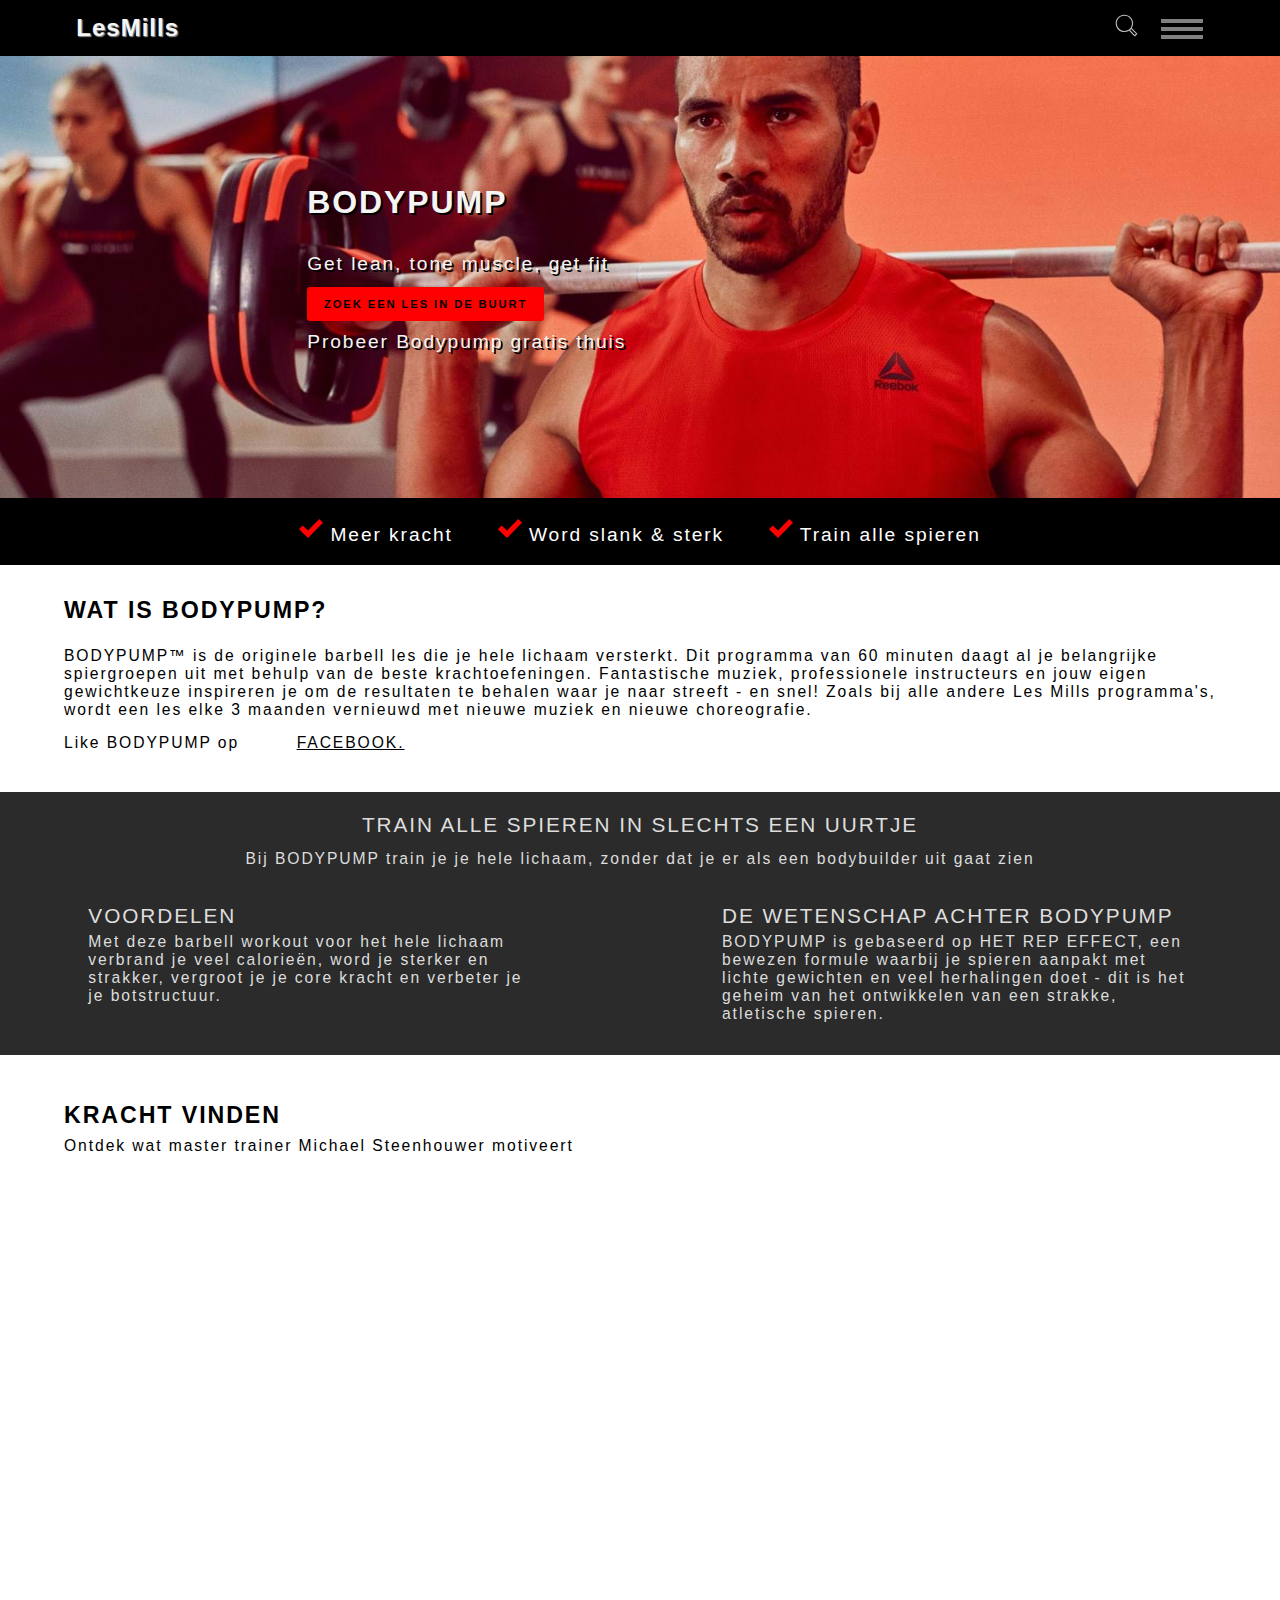
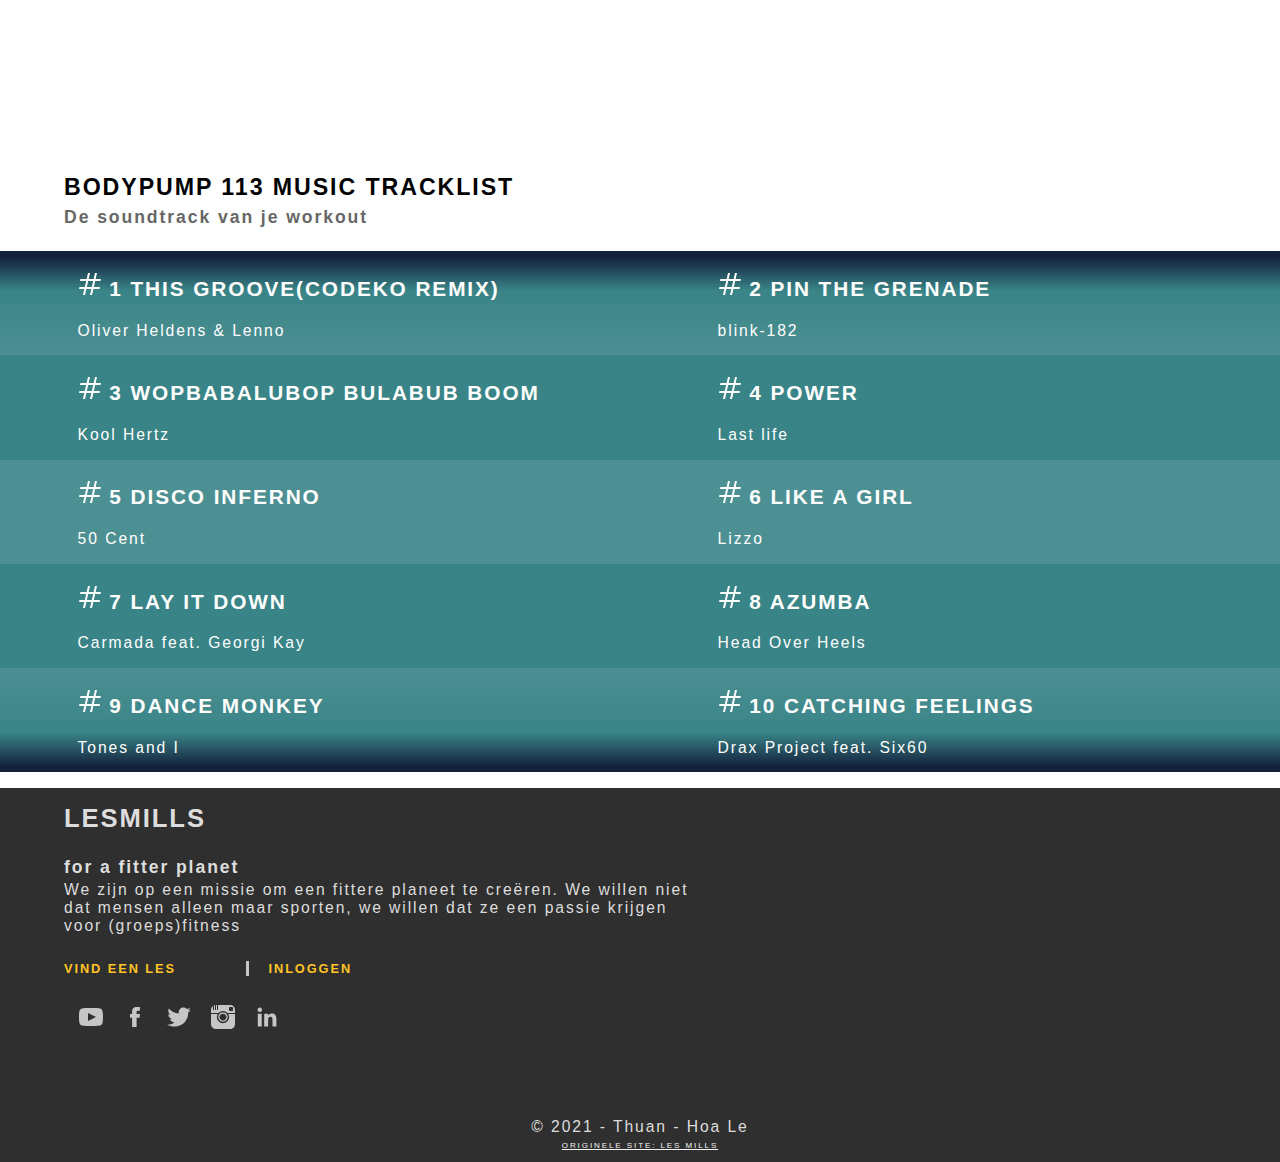
==== commit f63ad87d: "Add files via upload" ====
--- a/bodyPump.html
+++ b/bodyPump.html
@@ -1,5 +1,5 @@
 <!doctype html>
-<html lang="en">
+<html lang="nl">
 
 <head>
     <!-- information about the page also for screen readers -->
@@ -16,7 +16,7 @@
     <!-- header -->
     <header>
 
-        <h1>LesMills - website - vind je workout</h1>
+        <h1 class='hide-elements'>LesMills - website - vind je workout-bodypump les</h1>
         <!-- nav -->
         <nav>
             <ul>
@@ -27,101 +27,180 @@
                             <path d="M18.125,15.804l-4.038-4.037c0.675-1.079,1.012-2.308,1.01-3.534C15.089,4.62,12.199,1.75,8.584,1.75C4.815,1.75,1.982,4.726,2,8.286c0.021,3.577,2.908,6.549,6.578,6.549c1.241,0,2.417-0.347,3.44-0.985l4.032,4.026c0.167,0.166,0.43,0.166,0.596,0l1.479-1.478C18.292,16.234,18.292,15.968,18.125,15.804 M8.578,13.99c-3.198,0-5.716-2.593-5.733-5.71c-0.017-3.084,2.438-5.686,5.74-5.686c3.197,0,5.625,2.493,5.64,5.624C14.242,11.548,11.621,13.99,8.578,13.99 M16.349,16.981l-3.637-3.635c0.131-0.11,0.721-0.695,0.876-0.884l3.642,3.639L16.349,16.981z"></path>
                             <!--source menu: https://css-tricks.com/snippets/svg/svg-hamburger-menu/ -->
                         </svg></button></li>
-                <li><button><svg class="svg-icon" viewBox="0 0 100 80">
-                            <rect width="100" height="20"></rect>
-                            <rect y="30" width="100" height="20"></rect>
-                            <rect y="60" width="100" height="20"></rect>
-                        </svg></button></li>
+                <li>
+                    <button class="bnt-burger-toggle" id="js-bnt-toggle">
+                        <span class='line-one-menu'></span>
+                        <span class='line-two-menu'></span>
+                        <span class='line-three-menu'></span>
+                    </button>
+                </li>
+            </ul>
+            <!-- hamburger menu links -->
+            <ul class="main-nav-links" id="js-nav-links">
+                <li><a href="#">LOG IN</a></li>
+                <li><a href="#">GLOBAL</a></li>
+                <li><a href="#">FIND A CLASS</a></li>
+                <li><a href="#">WORKOUT</a></li>
+                <li><a href="#">AT HOME</a></li>
+                <li><a href="#">INSTRUCTORS</a></li>
+                <li><a href="#">CLUBS &amp; FACILITIES</a></li>
+                <li><a href="#">FIT PLANET</a></li>
+                <li><a href="#">SHOP</a></li>
+                <li><a href="#">EVENTS</a></li>
             </ul>
         </nav>
 
-        <!-- nav
- <nav>
-       <ul>
-           <li><a href="#">GLOBAL</a></li>
-           <li><a href="#">LOG IN</a></li>
-           <li><a href="#">FIND A CLASS</a></li>
-           <li><a href="#">WORKOUT</a></li>
-           <li><a href="#">AT HOME</a></li>
-           <li><a href="#">INSTRUCTORS</a></li>
-           <li><a href="#">CLUBS &amp; FACILITIES</a></li>
-           <li><a href="#">FIT PLANET</a></li>
-           <li><a href="#">SHOP</a></li>
-           <li><a href="#">EVENTS</a></li>
-       </ul>
-       </nav>
-    -->
     </header>
     <!-- main content -->
     <main class="p-bodypump">
 
-        <!-- 1e S -->
-        <section>
-            <figure>
-                <img class="img-website" src="images/bpPhoto/bp-web1.jpg" alt="afb1-web">
-                <img class="img-mobile" src="images/bpPhoto/bp1.jpg" alt="afb1-mobiel">
-
-                <!--<figcaption></figcaption>-->
-            </figure>
-            <div class='styleHome'>
-                <h2>Bodypump</h2>
+        <!-- section 1 -->
+        <section>
+            <h2 class='hide-elements'>LesMills informatie over het vinden van een les in de buurt</h2>
+            <div class="styleText-bp">
+                <h3>Bodypump</h3>
                 <p>Get lean, tone muscle, get fit</p>
                 <a>zoek een les in de buurt</a>
                 <p>Probeer Bodypump gratis thuis</p>
             </div>
         </section>
-        <!-- 2e S -->
-        <section>
+
+        <!-- section 2 -->
+        <section>
+            <h2 class='hide-elements'>Lijst met motivatie zinnen</h2>
             <ul>
-                <li>Meer kracht</li>
-                <li>Word slank & sterk</li>
-                <li>Train alle spieren</li>
-            </ul>
-        </section>
-
-        <!-- 3e S -->
-        <section>
-            <div>
-                <h2>WAT IS BODYPUMP?</h2>
-                <p>BODYPUMP™ is de originele barbell les die je hele lichaam versterkt. Dit programma van 60 minuten daagt al je belangrijke spiergroepen uit met behulp van de beste krachtoefeningen. Fantastische muziek, professionele instructeurs en jouw eigen gewichtkeuze inspireren je om de resultaten te behalen waar je naar streeft - en snel! Zoals bij alle andere Les Mills programma's, wordt een les elke 3 maanden vernieuwd met nieuwe muziek en nieuwe choreografie.</p>
-                <p>Like BODYPUMP op <a>Facebook.</a></p>
+                <!-- source icon "check mark" https://iconmonstr.com/check-mark-1-svg/ -->
+                <li> <svg xmlns="http://www.w3.org/2000/svg" width="24" height="24" viewBox="0 0 24 24">
+                        <path d="M20.285 2l-11.285 11.567-5.286-5.011-3.714 3.716 9 8.728 15-15.285z" /></svg> Meer kracht</li>
+                <li><svg xmlns="http://www.w3.org/2000/svg" width="24" height="24" viewBox="0 0 24 24">
+                        <path d="M20.285 2l-11.285 11.567-5.286-5.011-3.714 3.716 9 8.728 15-15.285z" /></svg> Word slank &#38; sterk</li>
+                <li><svg xmlns="http://www.w3.org/2000/svg" width="24" height="24" viewBox="0 0 24 24">
+                        <path d="M20.285 2l-11.285 11.567-5.286-5.011-3.714 3.716 9 8.728 15-15.285z" /></svg> Train alle spieren</li>
+            </ul>
+        </section>
+
+        <!-- section 3 -->
+        <section>
+            <h2 class='hide-elements'>LesMills informatie over bodypump</h2>
+            <div class="styleText-bp">
+                <h3>WAT IS BODYPUMP&#63;</h3>
+                <p>BODYPUMP&#x2122; is de originele barbell les die je hele lichaam versterkt. Dit programma van 60 minuten daagt al je belangrijke spiergroepen uit met behulp van de beste krachtoefeningen. Fantastische muziek, professionele instructeurs en jouw eigen gewichtkeuze inspireren je om de resultaten te behalen waar je naar streeft - en snel&#33; Zoals bij alle andere Les Mills programma's, wordt een les elke 3 maanden vernieuwd met nieuwe muziek en nieuwe choreografie.</p>
+                <p>Like BODYPUMP op<a>Facebook.</a></p>
             </div>
         </section>
 
-        <!-- 4e S -->
-        <section>
-
-            <h2>TRAIN ALLE SPIEREN IN SLECHTS EEN UURTJE</h2>
-            <p>Bij BODYPUMP train je je hele lichaam, zonder dat je er als een bodybuilder uit gaat zien</p>
-            <h2>VOORDELEN</h2>
-            <p>Met deze barbell workout voor het hele lichaam verbrand je veel calorieën, word je sterker en strakker, vergroot je je core kracht en verbeter je je botstructuur.</p>
-            <h2>DE WETENSCHAP ACHTER BODYPUMP</h2>
-            <p>BODYPUMP is gebaseerd op HET REP EFFECT, een bewezen formule waarbij je spieren aanpakt met lichte gewichten en veel herhalingen doet - dit is het geheim van het ontwikkelen van een strakke, atletische spieren.</p>
-
-        </section>
-
-
-        <section>
-            <h2></h2>
-            <p></p>
-            <p></p>
-        </section>
-
-
-
-
-
-
-
+        <!-- section 4 -->
+        <section>
+            <h2 class='hide-elements'>LesMills informatie over spieren en voordelen daarvan</h2>
+
+                <!-- section 4 - article 1 -->
+                <article>
+                    <div class="content-center">
+                        <h3>TRAIN ALLE SPIEREN IN SLECHTS EEN UURTJE</h3>
+                        <p>Bij BODYPUMP train je je hele lichaam, zonder dat je er als een bodybuilder uit gaat zien</p>
+                    </div>
+                </article>
+                <!-- section 4 - article 2 -->
+                <article>
+                    <h3>VOORDELEN</h3>
+                    <p>Met deze barbell workout voor het hele lichaam verbrand je veel calorieën, word je sterker en strakker, vergroot je je core kracht en verbeter je je botstructuur.</p>
+                </article>
+                <!-- section 4 - article 3 -->
+                <article>
+                    <h3>DE WETENSCHAP ACHTER BODYPUMP</h3>
+                    <p>BODYPUMP is gebaseerd op HET REP EFFECT, een bewezen formule waarbij je spieren aanpakt met lichte gewichten en veel herhalingen doet - dit is het geheim van het ontwikkelen van een strakke, atletische spieren.</p>
+                </article>
+
+        </section>
+
+        <!-- section 5 -->
+        <section>
+            <h2 class='hide-elements'>LesMills informatie over trainer Michael en video erover</h2>
+            <article>
+                <div class="styleText-bp">
+                    <h3>Kracht vinden</h3>
+                    <p>Ontdek wat master trainer Michael Steenhouwer motiveert</p>
+                </div>
+            </article>
+            <!-- instruction add video source: https://www.htmlgoodies.com/tutorials/web_graphics/article.php/3480061/How-To-Add-a-YouTube-Video-to-Your-Web-Site.htm -->
+            <!-- https://www.youtube.com/watch?v=_MllMyCSRtI&feature=emb_logo -->
+            <iframe src="https://www.youtube.com/embed/_MllMyCSRtI" allow="accelerometer; autoplay; clipboard-write; encrypted-media; gyroscope; picture-in-picture" allowfullscreen></iframe>
+        </section>
+
+        <!-- section 6 -->
+        <section>
+            <h2 class='hide-elements'>LesMills informatie over bodypump music tracklist</h2>
+            <article>
+                <div class="styleText-bp">
+                    <h3>Bodypump 113 music tracklist</h3>
+                    <h4>De soundtrack van je workout</h4>
+                </div>
+            </article>
+            <!-- music track list -->
+            <ul class="wrapper">
+                <!-- hashtag icon svg: https://iconmonstr.com/hashtag-1-svg/ -->
+                <li class="li-color-one">
+                    <h3><svg xmlns="http://www.w3.org/2000/svg" width="24" height="24" viewBox="0 0 24 24">
+                            <path d="M22.548 9l.452-2h-5.364l1.364-6h-2l-1.364 6h-5l1.364-6h-2l-1.364 6h-6.184l-.452 2h6.182l-1.364 6h-5.36l-.458 2h5.364l-1.364 6h2l1.364-6h5l-1.364 6h2l1.364-6h6.185l.451-2h-6.182l1.364-6h5.366zm-8.73 6h-5l1.364-6h5l-1.364 6z" /></svg> <span>1</span> This Groove(Codeko Remix)</h3>
+                    <p>Oliver Heldens &#38; Lenno</p>
+                </li>
+                <li class="li-color-one">
+                    <h3><svg xmlns="http://www.w3.org/2000/svg" width="24" height="24" viewBox="0 0 24 24">
+                            <path d="M22.548 9l.452-2h-5.364l1.364-6h-2l-1.364 6h-5l1.364-6h-2l-1.364 6h-6.184l-.452 2h6.182l-1.364 6h-5.36l-.458 2h5.364l-1.364 6h2l1.364-6h5l-1.364 6h2l1.364-6h6.185l.451-2h-6.182l1.364-6h5.366zm-8.73 6h-5l1.364-6h5l-1.364 6z" /> </svg> <span>2</span> Pin The Grenade </h3>
+                    <p>blink-182</p>
+                </li>
+                <li class="li-color-twoB">
+                    <h3><svg xmlns="http://www.w3.org/2000/svg" width="24" height="24" viewBox="0 0 24 24">
+                            <path d="M22.548 9l.452-2h-5.364l1.364-6h-2l-1.364 6h-5l1.364-6h-2l-1.364 6h-6.184l-.452 2h6.182l-1.364 6h-5.36l-.458 2h5.364l-1.364 6h2l1.364-6h5l-1.364 6h2l1.364-6h6.185l.451-2h-6.182l1.364-6h5.366zm-8.73 6h-5l1.364-6h5l-1.364 6z" /></svg> <span>3</span> Wopbabalubop Bulabub Boom</h3>
+                    <p>Kool Hertz</p>
+                </li>
+                <li class="li-color-twoB">
+                    <h3><svg xmlns="http://www.w3.org/2000/svg" width="24" height="24" viewBox="0 0 24 24">
+                            <path d="M22.548 9l.452-2h-5.364l1.364-6h-2l-1.364 6h-5l1.364-6h-2l-1.364 6h-6.184l-.452 2h6.182l-1.364 6h-5.36l-.458 2h5.364l-1.364 6h2l1.364-6h5l-1.364 6h2l1.364-6h6.185l.451-2h-6.182l1.364-6h5.366zm-8.73 6h-5l1.364-6h5l-1.364 6z" /></svg> <span>4</span> Power</h3>
+                    <p>Last life</p>
+                </li>
+                <li class="li-color-oneA">
+                    <h3><svg xmlns="http://www.w3.org/2000/svg" width="24" height="24" viewBox="0 0 24 24">
+                            <path d="M22.548 9l.452-2h-5.364l1.364-6h-2l-1.364 6h-5l1.364-6h-2l-1.364 6h-6.184l-.452 2h6.182l-1.364 6h-5.36l-.458 2h5.364l-1.364 6h2l1.364-6h5l-1.364 6h2l1.364-6h6.185l.451-2h-6.182l1.364-6h5.366zm-8.73 6h-5l1.364-6h5l-1.364 6z" /></svg> <span>5</span> Disco Inferno</h3>
+                    <p>50 Cent</p>
+                </li>
+                <li class="li-color-oneA">
+                    <h3><svg xmlns="http://www.w3.org/2000/svg" width="24" height="24" viewBox="0 0 24 24">
+                            <path d="M22.548 9l.452-2h-5.364l1.364-6h-2l-1.364 6h-5l1.364-6h-2l-1.364 6h-6.184l-.452 2h6.182l-1.364 6h-5.36l-.458 2h5.364l-1.364 6h2l1.364-6h5l-1.364 6h2l1.364-6h6.185l.451-2h-6.182l1.364-6h5.366zm-8.73 6h-5l1.364-6h5l-1.364 6z" /></svg> <span>6</span> Like A Girl</h3>
+                    <p>Lizzo</p>
+                </li>
+                <li class="li-color-twoB">
+                    <h3><svg xmlns="http://www.w3.org/2000/svg" width="24" height="24" viewBox="0 0 24 24">
+                            <path d="M22.548 9l.452-2h-5.364l1.364-6h-2l-1.364 6h-5l1.364-6h-2l-1.364 6h-6.184l-.452 2h6.182l-1.364 6h-5.36l-.458 2h5.364l-1.364 6h2l1.364-6h5l-1.364 6h2l1.364-6h6.185l.451-2h-6.182l1.364-6h5.366zm-8.73 6h-5l1.364-6h5l-1.364 6z" /></svg> <span>7</span> Lay It Down</h3>
+                    <p>Carmada feat. Georgi Kay</p>
+                </li>
+                <li class="li-color-twoB">
+                    <h3><svg xmlns="http://www.w3.org/2000/svg" width="24" height="24" viewBox="0 0 24 24">
+                            <path d="M22.548 9l.452-2h-5.364l1.364-6h-2l-1.364 6h-5l1.364-6h-2l-1.364 6h-6.184l-.452 2h6.182l-1.364 6h-5.36l-.458 2h5.364l-1.364 6h2l1.364-6h5l-1.364 6h2l1.364-6h6.185l.451-2h-6.182l1.364-6h5.366zm-8.73 6h-5l1.364-6h5l-1.364 6z" /></svg> <span>8</span> Azumba</h3>
+                    <p>Head Over Heels</p>
+                </li>
+                <li class="li-color-oneL">
+                    <h3><svg xmlns="http://www.w3.org/2000/svg" width="24" height="24" viewBox="0 0 24 24">
+                            <path d="M22.548 9l.452-2h-5.364l1.364-6h-2l-1.364 6h-5l1.364-6h-2l-1.364 6h-6.184l-.452 2h6.182l-1.364 6h-5.36l-.458 2h5.364l-1.364 6h2l1.364-6h5l-1.364 6h2l1.364-6h6.185l.451-2h-6.182l1.364-6h5.366zm-8.73 6h-5l1.364-6h5l-1.364 6z" /></svg> <span>9</span> Dance Monkey</h3>
+                    <p>Tones and I</p>
+                </li>
+                <li class="li-color-oneL">
+                    <h3><svg xmlns="http://www.w3.org/2000/svg" width="24" height="24" viewBox="0 0 24 24">
+                            <path d="M22.548 9l.452-2h-5.364l1.364-6h-2l-1.364 6h-5l1.364-6h-2l-1.364 6h-6.184l-.452 2h6.182l-1.364 6h-5.36l-.458 2h5.364l-1.364 6h2l1.364-6h5l-1.364 6h2l1.364-6h6.185l.451-2h-6.182l1.364-6h5.366zm-8.73 6h-5l1.364-6h5l-1.364 6z" /></svg> <span>10</span> Catching Feelings</h3>
+                    <p>Drax Project feat. Six60</p>
+                </li>
+            </ul>
+        </section>
     </main>
-
+    <!-- footer -->
     <footer>
-        <h2>LesMills</h2>
-        <h3>for a fitter planet</h3>
+        <h2 class='hide-elements'>LesMills footer</h2>
+        <h3 class='hide-elements'>LesMills link en social media</h3>
+        <a>LesMills</a>
+        <h4>for a fitter planet</h4>
         <p>We zijn op een missie om een fittere planeet te creëren. We willen niet dat mensen alleen maar sporten, we willen dat ze een passie krijgen voor (groeps)fitness</p>
-
         <a href='#'>vind een les</a>
-        <a class='link-footer' href='#'>inloggen</a>
+        <a href='#'>inloggen</a>
         <!-- links iconen SVG -->
         <ul>
             <!-- Youtube -->
@@ -141,12 +220,16 @@
             <!-- linkedin -->
             <li><a href='#'><svg xmlns="http://www.w3.org/2000/svg">
                         <path d="M2.8 8.8h3.9v12.7H2.8V8.8zm2-6.3c1.3 0 2.3 1 2.3 2.3S6 7.1 4.8 7.1c-1.3 0-2.3-1-2.3-2.3s1-2.3 2.3-2.3M9.2 8.8H13v1.7c.5-1 1.8-2 3.7-2 4 0 4.7 2.6 4.7 6v6.9h-3.9v-6.2c0-1.5 0-3.4-2-3.4-2.1 0-2.4 1.6-2.4 3.3v6.3H9.2V8.8z" /></svg></a></li>
-
         </ul>
-
+        <section>
+            <h2 class='hide-elements'>Footer informatie, wie het heeft gemaakt en verwijzing naar de officiële website</h2>
+            <!-- footer: made by CMD student-->
+            <p>&copy; 2021 &dash; Thuan - Hoa Le </p>
+            <a href="https://www.lesmills.com/nl/">Originele site: Les Mills</a>
+        </section>
     </footer>
-
     <script src="scripts/script.js"></script>
 </body>
 
 </html>
+<!-- symbolen source: https://www.toptal.com/designers/htmlarrows/ */
--- a/styles/style.css
+++ b/styles/style.css
@@ -6,16 +6,15 @@
     box-sizing: border-box;
 }
 
-/*------ mobiel first -------*/
+/*------ mobile first -------*/
 HTML,
 body {
     font-family: Arial, Helvetica, sans-serif;
     margin: 0;
     padding: 0;
     background-color: white;
-    font-size: 100% / 250%;
-    letter-spacing: 0.15em;
-
+    /*font-size: 100%/ 250%;*/
+    letter-spacing: 0.12em;
 }
 
 /***************************/
@@ -26,7 +25,7 @@
     z-index: 1;
 }
 
-header > nav {
+header > nav:first-of-type {
     background-color: black;
     margin: 0px auto 0px auto;
     top: 0;
@@ -36,36 +35,26 @@
 
 /*------Flexbox: navigation ------*/
 /*------ first unorder list in the nav ------*/
-header > nav > ul:nth-of-type(1) {
+header > nav:first-of-type > ul:nth-of-type(1) {
     display: flex;
     align-items: center;
     height: 0.5em;
-
 }
 
 /* icon search & icon hamburger space */
-header > nav > ul:nth-of-type(1) li + li {
+header > nav:first-of-type > ul:nth-of-type(1) li + li {
     margin-left: 1em;
 }
 
 /* first child="LesMillss" krijgt meer ruimte en de rest wordt naar recht "geduwd" */
-header > nav > ul:nth-of-type(1) li:first-of-type {
+header > nav:first-of-type > ul:nth-of-type(1) li:first-of-type {
     margin-right: auto;
 }
 
-header > nav > ul:nth-of-type(1) li {
-    list-style: none;
-}
-
 /*------ titel "LesMills" style ------ */
-header > nav > ul > li > a {
+header > nav:first-of-type > ul:first-of-type > li > a {
     color: whitesmoke;
-    /*font-family: 'Roboto', sans-serif;*/
-
-    /*font-family: "TradeGothicW01Cn18";
-    font-family: "HelveticaNeueW01-45Ligh"; */
     font-family: "TradeGothicW01Cn18", sans-serif;
-
     font-size: 1.5em;
     font-weight: bold;
     text-decoration: none;
@@ -75,18 +64,28 @@
     text-transform: none;
 }
 
-/* button navigation: search & hamburger */
-header > nav > ul > li > button {
+/* button navigation: search  */
+header > nav:first-of-type > ul:first-of-type > li:nth-of-type(2) > button:first-of-type {
     /* button rand weglaten*/
     display: contents;
+    cursor: pointer;
+    border: none;
+}
+
+/* button navigation: hamburger */
+header > nav:first-of-type > ul:first-of-type > li:nth-of-type(3) > button:first-of-type {
+    background: black;
+    width: 4em;
+    height: 4em;
+    cursor: pointer;
+    border: none;
 }
 
 /********************************/
 /* SVG search Icons button      */
 /* - source: svgicons.sparkk.fr */
 /********************************/
-
-header > nav > ul > li > button > svg.svg-icon {
+header > nav:first-of-type > ul > li > button > svg.svg-icon {
     width: 2em;
     height: 10em;
 }
@@ -102,16 +101,74 @@
     stroke-width: 1rem;
 }
 
+/* end hamburger menu button: search*/
+
+
+
+/*------button lines - hamburger menu------*/
+/* https://stackoverflow.com/questions/38048131/how-to-newline-in-html-button */
+header > nav:first-of-type > ul:first-of-type > li:nth-of-type(3) > button.bnt-burger-toggle span {
+    display: block;
+    width: 100%;
+    border-top: 0.3rem solid grey;
+    margin-top: 0.3em;
+    /* animatie */
+    transition: all 0.3s ease;
+}
+
+/* hamburger menu links - scroll */
+header > nav:first-of-type > ul:nth-of-type(2) {
+    max-height: 50vh;
+    overflow-y: auto;
+}
+
+/* hamburger menu with links - invisible */
+.main-nav-links {
+    list-style-type: none;
+    padding: 2em;
+    display: none;
+}
+
+/*---------links text-hamburger menu---------------*/
+/* toegankelijkheid: https://www.w3schools.com/howto/tryit.asp?filename=tryhow_css_icon_bar_v */
+header > nav:first-of-type > ul:nth-of-type(2) li a {
+    text-decoration: none;
+    color: white;
+    transition: all 0.3s ease;
+}
+
+/* text hover -links menu */
+header > nav:first-of-type > ul:nth-of-type(2) li a:hover {
+    color: #738678;
+    background-color: #E1D8CF;
+    /* top-right-bottom-left*/
+    padding: 0.8em 2.5em 0.8em 2.5em;
+}
+
+/*unorder list - nav*/
+header > nav:first-of-type > ul:nth-of-type(2) li {
+    text-align: center;
+    margin: 2em auto;
+    border-bottom: 2px solid #738678;
+    padding-bottom: 1em;
+}
+
+/*-------- active button - show menu----------------- */
+/* add last */
+.active {
+    display: block;
+    /* background-color: red; link klikken*/
+}
+
+
 /* end SVG searchIcon */
-/********* End header*********/
-
-/********************/
-/*------ Main ------*/
+/*********----- End header-----*********/
+
+/*--------------- Main-----------------*/
 main {
     display: grid;
-    /* display section elements as row */
     grid-template-rows: 1fr;
-    /*grid-gap: 2em;*/
+    grid-gap: 1.5em;
 }
 
 /***************************************/
@@ -122,182 +179,270 @@
     padding: 0;
 }
 
-/*------ all image caption make hidden------*/
+/*------ all image caption makes hidden------*/
 figcaption {
+    clip: rect(0, 0, 0, 0);
+    clip-path: inset(50%);
+    height: 1px;
     overflow: hidden;
     position: absolute;
     white-space: nowrap;
+    width: 1px;
+}
+
+/*------ Images size------*/
+img {
+    max-width: 100%;
+}
+
+img.imageSize-homePage {
+    width: 100%;
+    height: 50vh;
+    object-fit: cover;
+    object-position: top;
+}
+
+/* hide elements on the page, headings*/
+.hide-elements {
+    clip: rect(0, 0, 0, 0);
+    clip-path: inset(50%);
+    height: 1px;
+    overflow: hidden;
+    position: absolute;
+    white-space: nowrap;
+    width: 1px;
+}
+
+/************************/
+/*------ Headings ------*/
+h1,
+h2,
+h3,
+a {
+    text-transform: uppercase;
+    font-weight: bold;
+}
+
+h2,
+h3 {
+    font-size: 1.45em;
+    font-weight: 900;
+    text-shadow: 2px 2px black;
+}
+
+h4 {
+    font-size: 1.1em;
+    font-weight: 900;
+    text-shadow: 2px 2px black;
+}
+
+p {
+    font-size: 0.98em;
+    font-weight: normal;
+}
+
+a {
+    text-decoration: none;
+    font-weight: bold;
+}
+
+/* list style general */
+li {
+    list-style: none;
 }
 
 /*------ Text positioning center ------*/
 /* text on the image */
-div.styleHome {
+/* https://css-tricks.com/design-considerations-text-images/ */
+div.styleText {
     position: absolute;
-    top: 50%;
+    top: 35%;
     text-align: center;
     left: 50%;
     /* center small screen*/
     transform: translate(-50%, -50%);
-    /* color: whitesmoke; */
     color: whitesmoke;
-}
-
-
-/**************************************/
-/*------ Images at the homepage ------*/
-img {
-    max-width: 100%;
-}
-
-img.image-homePage {
-    width: 100%;
-    height: 400px;
-    object-fit: cover;
-    object-position: top;
-    margin-bottom: -3em;
-}
-
-/* hide elements on the page*/
-.hide-elements {
-    display: none;
-}
-
-/************************/
-/*------ Headings ------*/
-h1 {
-    /* hide h1 */
-    display: none;
-}
-
-h2,
-h3,
-p,
-a {
-    text-transform: uppercase;
-    font-weight: bold;
-
-}
-
-h2 {
-    font-size: 1.2em;
-
-}
-
-h3 {
-    font-size: 0.8em;
-}
-
-p {
-    font-size: 0.6em;
-}
-
-a {
-    font-size: 0.5em;
-    text-decoration: none;
-}
-
-/* list style general */
-li {
-    list-style: none;
-}
-
-
-/********************/
-/*------ Main ------*/
-main {
-    display: grid;
-    /* display section elements as row */
-    grid-template-rows: 1fr;
-    /*grid-gap: 2em;*/
+    width: 80%;
+}
+
+/* for text position, makes section & article relative */
+main.p-home section {
     position: relative;
 }
 
-main > section {
+
+main.p-home section article {
     position: relative;
 }
 
-main > section > article {
-    position: relative;
-}
-
-/*****************************/
-/*------ first section ------*/
-main > section:nth-of-type(1) {
-    background-color: #00a077;
-    margin-bottom: 1em;
-
-}
-
-/* resize image on the first section */
-main > section:nth-of-type(1) > figure > img {
+/*---------- SECTION 1 ----------*/
+/* section 1, p elements style */
+main > section:nth-of-type(1) > div.styleText > p {
+    text-shadow: 2px 2px black;
+    font-size: 0.9em;
+}
+
+/* button link style section 1-- "ontdek meer"--*/
+main > section:nth-of-type(1) > a {
+    background-color: #ffc425;
+    color: black;
+    border-radius: 0.2rem;
+    font-size: 0.7em;
+    padding: 1em 1.5em;
+
+    position: absolute;
+    top: 70%;
+    text-align: center;
+    left: 50%;
+    /* center small screen*/
+    transform: translate(-50%, -50%);
+}
+
+main > section:nth-of-type(1) > a:hover {
+    color: gray;
+    background-color: #ffd972;
+}
+
+/* resize the image at the first section */
+main:first-of-type > section:nth-of-type(1) > figure > img {
     width: 100%;
     height: 500px;
     object-fit: cover;
     object-position: top;
 }
 
+/* button, change image */
+div.position-dots {
+    position: absolute;
+    top: 80%;
+    text-align: center;
+    left: 50%;
+    /* center small screen*/
+    transform: translate(-50%, -50%);
+}
+
 /* links "button" --> 'vind een les', 'ontdek alle workouts'*/
-/* source: https://developer.mozilla.org/en-US/docs/Learn/CSS/Styling_text/Styling_links */
-main > section:nth-of-type(1) > ul {
+main:first-of-type > section:nth-of-type(1) > ul {
+    display: grid;
+    grid-template-columns: 1fr 1fr;
+    grid-gap: 0.2em;
+    background-color: whitesmoke;
+    width: 100%;
+    text-align: center;
+    padding: 0;
+    margin-top: -0.3em;
+}
+
+/* links "list" style -"button" --> 'vind een les', 'ontdek alle workouts' */
+main:first-of-type > section:nth-of-type(1) > ul > li {
+    padding: 1em;
     background-color: #00a077;
-    width: 100%;
-    text-align: center;
-}
-
-main > section:nth-of-type(1) > ul > li {
-    display: inline;
-    padding: 0.8em;
-    margin: 0;
-    line-height: 1em white;
-}
-
-main > section:nth-of-type(1) > ul > li > a {
+}
+
+main:first-of-type > section:nth-of-type(1) > ul > li > a {
     color: white;
     font-size: 0.8em;
-}
-
-/* 'ontdek alle workouts'*/
-main > section:nth-of-type(1) > ul > li:nth-of-type(2) {
-    /* T R B L */
-    border-style: none none none solid;
-    border-left-color: white;
-}
-
-/* end "ul>li>a"*/
-
+    text-align: center;
+}
+
+/* section 1, links on hover - text and backgroundcolor */
+main:first-of-type > section:nth-of-type(1) > ul > li > a:hover {
+    color: black;
+    cursor: pointer;
+}
+
+main:first-of-type > section:nth-of-type(1) > ul > li:hover {
+    background-color: #00d39d;
+}
+
+/* end links, section 1 */
 /*------ end 1e section ------*/
 
-/*************************************************/
-/*------ second section with two article's ------*/
-/* second section --> 1e article */
-main > section:nth-of-type(2) article:nth-of-type(1) {
+/*--------- SECTION 2 - WITH 2 ARTICLES ----------*/
+main > section:nth-of-type(2) {
+    margin-top: -1em;
+}
+
+/* section 2 --> 1e article */
+main > section:nth-of-type(2).section-home2 article:nth-of-type(1) {
     display: grid;
     grid-template-rows: [row1-start] 100% [row1-end] 180px [third-line] auto [last-line];
     background-color: #004d66;
-}
-
-/* second section --> 2e article */
-main > section:nth-of-type(2) article:nth-of-type(2) {
+
+}
+
+/* section 2 --> 1e article - text style*/
+main > section:nth-of-type(2).section-home2 > article:nth-of-type(1) > div.styleText h3 {
+    font-size: 1.1em;
+}
+
+/* button link style--"meer info" */
+main > section:nth-of-type(2) article:nth-of-type(1) a {
+    color: black;
+    background-color: #efefef;
+    top: 80%;
+}
+
+main > section:nth-of-type(2) article:nth-of-type(1) a:hover {
+    color: whitesmoke;
+    background-color: black;
+}
+
+/* section 2, article 2, text style */
+main > section:nth-of-type(2) article:nth-of-type(2) div.styleText-left > h3 {
+    color: black;
+    text-shadow: none;
+}
+
+main > section:nth-of-type(2) article:nth-of-type(2) div.styleText-left > h4 {
+    text-shadow: none;
+}
+
+/*---------- section 3 -----------*/
+main.p-home section:nth-of-type(3).section-home-three article {
+    position: relative;
+}
+
+/* add grid area - section 3 */
+main > section:nth-of-type(3).section-home-three {
     display: grid;
-    grid-template-rows: [row1-start] 100% [row1-end] 10px [third-line] auto [last-line];
-    background-color: white;
-    margin-bottom: 3em;
-
-}
-
-/* second section --> 2e article, text style color */
-main > section:nth-of-type(2) article:nth-of-type(2) > div.styleHome2 {
-    color: black;
-    float: left;
-    padding-left: 5%;
-}
-
-/*****************************/
-/*------ third section ------*/
-/* source: https://css-tricks.com/snippets/css/complete-guide-grid/ */
-
-/* third section, position text*/
-main > section:nth-of-type(3) > article > div.styleHome3 {
+    grid-gap: 0em;
+    grid-template-areas:
+        "primeur primeur"
+        "links rechts"
+        "linksOnder laatste";
+}
+
+/* define grid-area to articles */
+main > section:nth-of-type(3).section-home-three article:nth-of-type(1) {
+    grid-area: primeur;
+    margin-bottom: -0.6em;
+}
+
+main > section:nth-of-type(3).section-home-three article:nth-of-type(2) {
+    grid-area: links;
+    margin-bottom: -0.3em;
+}
+
+main > section:nth-of-type(3).section-home-three article:nth-of-type(3) {
+    grid-area: rechts;
+    margin-bottom: -0.3em;
+}
+
+main > section:nth-of-type(3).section-home-three article:nth-of-type(4) {
+    grid-area: linksOnder;
+    margin-bottom: -0.3em;
+}
+
+main > section:nth-of-type(3).section-home-three article:nth-of-type(5) {
+    grid-area: laatste;
+    margin-bottom: -0.3em;
+}
+
+/* end - grid area -section 3*/
+
+/* third section, article 1, position text*/
+main > section:nth-of-type(3) > article:first-of-type > div.styleText {
     position: absolute;
     text-align: center;
     top: 40%;
@@ -305,296 +450,572 @@
     left: 50%;
     /* center small screen*/
     transform: translate(-50%, -50%);
-    /* color: whitesmoke; */
     color: whitesmoke;
 }
 
 /* third section > link "lees meer"*/
-main > section:nth-of-type(3) > article:nth-of-type(1) > div.styleHome3 > a {
+main > section:nth-of-type(3) > article:nth-of-type(1) > div.styleText > a {
     color: white;
     font-size: 1em;
 }
 
-/* grid area - 3e section */
-main > section:nth-of-type(3) {
-    display: grid;
-    grid-template-areas:
-        "primeur primeur"
-        "links rechts"
-        "linksOnder laatste";
-    margin-bottom: 1em;
-}
-
-main > section:nth-of-type(3) article:nth-of-type(1) {
-    grid-area: primeur;
-    margin-bottom: -1em;
-}
-
-main > section:nth-of-type(3) article:nth-of-type(2) {
-    grid-area: links;
-    margin-bottom: -1em;
-}
-
-main > section:nth-of-type(3) article:nth-of-type(3) {
-    grid-area: rechts;
-    margin-bottom: -1em;
-}
-
-main > section:nth-of-type(3) article:nth-of-type(4) {
-    grid-area: linksOnder;
-    margin-bottom: 1em;
-}
-
-main > section:nth-of-type(3) article:nth-of-type(5) {
-    grid-area: laatste;
-    background-color: #00a077;
-    margin-bottom: 1em;
-}
-
-/* end 3e section - grid area */
-
-main > section:nth-of-type(4) {
-    margin-bottom: 4em;
-}
-
-main > section:nth-of-type(5) {
-    margin-bottom: 4em;
-}
-
-
-
-
-
-
-/*******************************/
-/*------ sixth section ------*/
-main > section:nth-of-type(6) {
-    margin-bottom: 4em;
-}
-
+main > section:nth-of-type(3) > article:nth-of-type(1) > div.styleText > a:hover {
+    color: #00edb0;
+    border-bottom: 0.2em solid white;
+}
+
+/* font style section 3 */
+main > section:nth-of-type(3) > article div.styleText h3 {
+    font-size: 0.9em;
+}
+
+main > section:nth-of-type(3) > article div.styleText {
+    top: 50%;
+}
+
+
+/*----------- end section 3 ---------*/
 
 /*******************************/
 /*------ seventh section ------*/
 main > section:nth-of-type(7) {
     display: grid;
-    grid-template-rows: [row1-start] 100% [row1-end] 200px [third-line] auto [last-line];
+    grid-template-rows: [row1-start] 100% [row1-end] 300px [third-line] auto [last-line];
     background-color: black;
-    padding-bottom: 5%;
-
-}
-
-
-/********************************/
-/*------ Link "button" ---------*/
-/* button first section -yellow */
-a.buttonLink-yellow {
-    background-color: #ffc425;
+}
+
+/* button link style section 7 */
+main > section:nth-of-type(7) a {
+    background-color: #00a077;
+    color: white;
+}
+
+main > section:nth-of-type(7) > a:hover {
+    background-color: #00edb0;
     color: black;
-    font-weight: bold;
-    padding: 1em 1.5em;
-    text-decoration: none;
-    text-transform: uppercase;
-}
-
-
-
-/* link "button" position, first section -green */
-main > section:nth-of-type(1) > ul {
-    display: grid;
-    grid-template-columns: 1fr 1fr;
-    padding: 0;
-    margin: 0;
-    width: 100%;
-}
-
-/* link "button" position, first section -green */
-main > section:nth-of-type(1) > ul > li {
-    list-style: none;
-}
-
-/* button second section - white/grey */
-section:nth-of-type(2) > article:nth-of-type(1) > div.styleHome > a.buttonLink-section2 {
-    color: black;
-    border: solid 0.8em #efefef;
-    border-radius: 6%;
-    text-decoration: none;
-    background-color: #efefef;
-    font-size: 0.8em;
-}
-
-.buttonLink-blue {
+}
+
+/* button style general */
+/* button link "same" style for section 4,5,6 */
+a.link-button {
     background-color: #006384;
     color: white;
-    font-weight: bold;
+    border-radius: 0.2rem;
+    text-decoration: none;
+    font-size: 0.7em;
     padding: 1em 1.5em;
-    text-decoration: none;
-    text-transform: uppercase;
-    border-radius: 6%;
-    text-decoration: none;
-    font-size: 0.6em;
-}
-
-a.buttonLink {
-    background-color: #00a077;
-    color: white;
-    padding: 1em 1.5em;
-    text-decoration: none;
-    text-transform: uppercase;
-}
-
-
-
-
-/*------------------BodyPump - page ------------------------*/
-
-/* nog veranderen*/
-.img-website {
-    display: none;
-}
-
-.img-mobile {
-    display: block;
-}
-
-main.p-bodypump div.styleHome {
+
+    /* button position */
     position: absolute;
-    top: 50%;
-
-    left: 35%;
+    top: 75%;
+    text-align: center;
+    left: 50%;
     /* center small screen*/
     transform: translate(-50%, -50%);
+}
+
+a.link-button:hover {
     color: whitesmoke;
-}
-
-main.p-bodypump > section:first-of-type div.styleHome a {
-    background-color: red;
-    color: white;
+    background-color: #009cd1;
+}
+
+/* button link position without img (section 2 and 7) */
+.link-button-noImg {
+    position: absolute;
+    top: 75%;
+    text-align: center;
+    left: 50%;
+    /* center small screen*/
+    transform: translate(-50%, -50%);
+    border-radius: 0.2rem;
+    font-size: 0.7em;
     padding: 1em 1.5em;
-    text-decoration: none;
-    text-transform: uppercase;
-
-}
-
+}
+
+/***********************************************************************************/
+/*----------------------------------- BODYPUMP PAGE -------------------------------*/
+/* section 1 - bp page */
+main.p-bodypump > section:nth-of-type(1) {
+    width: 100%;
+    height: 50vh;
+    /* background image */
+    background-image: url('../images/bpPhoto/bp1.jpg');
+    /* Center and scale the image nicely */
+    background-position: center center;
+    background-repeat: no-repeat;
+    background-size: cover;
+    background-repeat: no-repeat;
+    background-attachment: inherit;
+    margin-bottom: -2em;
+}
+
+/* section 1 - text style - bp page */
+main.p-bodypump > section:nth-of-type(1) > div.styleText-bp {
+    color: whitesmoke;
+    text-shadow: 2px 2px black;
+    margin-top: 20%;
+}
+
+/* section 1 - link "zoek een les in de buurt" - bp page */
+main.p-bodypump > section:nth-of-type(1) > div.styleText-bp > a {
+    text-shadow: none;
+    background-color: #fe0000;
+    color: black;
+    border-radius: 0.2rem;
+    font-size: 0.7em;
+    padding: 1em 1.5em;
+    margin-left: 5%;
+}
+
+main.p-bodypump > section:nth-of-type(1) > div.styleText-bp > a:hover {
+    background-color: #ff4c4c;
+    color: whitesmoke;
+
+}
+
+/*----- content text, section 2 - bp page */
+/* unorderlist style */
 main.p-bodypump > section:nth-of-type(2) ul {
     background-color: black;
     color: white;
     text-align: center;
-
 }
 
 main.p-bodypump > section:nth-of-type(2) ul li {
     padding: 1em;
-
-}
-
+    font-size: 1.2em;
+}
+
+/* red check mark svg icon */
+main.p-bodypump > section:nth-of-type(2) ul > li > svg {
+    fill: red;
+}
+
+/*--- END SECTION 2 - PB PAGE */
+
+/*--------- SECTION 3 ---- PB PAGE--*/
+/* subject - "wat is bodypump?" */
 main.p-bodypump > section:nth-of-type(3) {
+    margin-top: -2em;
+}
+
+main.p-bodypump > section:nth-of-type(3) > div.styleText-bp a {
+    font-size: 1em;
+    font-weight: normal;
+    text-decoration: underline;
+}
+
+/*--------- SECTION 4 ---- BP PAGE--*/
+/* subject - "train alle spieren" */
+main.p-bodypump section:nth-of-type(4) {
+    /* create grid */
+    display: grid;
+    grid-gap: 0em;
+    grid-template-areas:
+        "article-one"
+        "article-two"
+        "article-three";
+
+    background-color: #2b2b2b;
+    color: #dddddd;
+    padding-bottom: 1em;
+}
+
+/* section 4 -- BP page--create grid - articles */
+main.p-bodypump section:nth-of-type(4) article:first-of-type {
+    grid-area: article-one;
+    text-align: center;
+}
+
+main.p-bodypump section:nth-of-type(4) article:nth-of-type(2) {
+    grid-area: article-two;
+}
+
+main.p-bodypump section:nth-of-type(4) article:nth-of-type(3) {
+    grid-area: article-three;
+}
+
+/* section 4 style heading 3 */
+main.p-bodypump > section:nth-of-type(4) h3 {
+    font-weight: lighter;
+    font-size: 1.3em;
+}
+
+/* section 4 - space between h3 and p elements on articles */
+main.p-bodypump > section:nth-of-type(4) > article:first-of-type > div.content-center > h3 + p {
+    margin-top: -0.5em;
+}
+
+main.p-bodypump > section:nth-of-type(4) > article h3 + p {
+    margin-top: -1em;
+}
+
+/* end section 4 - bp page-- */
+
+/*--------- SECTION 5 ---- BP PAGE--*/
+/* section 5 - article space */
+main.p-bodypump > section:nth-of-type(5) > article:first-of-type {
+    margin-bottom: 2em;
+}
+
+/* section 5 - text space */
+main.p-bodypump > section:nth-of-type(5) > article:first-of-type > div.styleText-bp > h3 + p {
+    margin-top: -1em;
+}
+
+/* section 5 -youtube video, add height & width --*/
+main.p-bodypump > section:nth-of-type(5) > iframe {
+    width: 100%;
+    height: 40vh;
+    /* geen frameborder="0" in HTML gebruiken, maar in css oplossen met border - youtube video link */
+    border: 0;
+}
+
+/* --------- SECTION 6 ------BP PAGE---*/
+/* section 6 - article 1: h3 and h4 space */
+main.p-bodypump > section:nth-of-type(6) > article:first-of-type > div.styleText-bp h3 + h4 {
+    margin-top: -1em;
+}
+
+main.p-bodypump > section:nth-of-type(6) > article:first-of-type > div.styleText-bp h4 {
+    color: #676767;
+}
+
+
+/* https://developer.mozilla.org/en-US/docs/Web/CSS/CSS_Grid_Layout/Auto-placement_in_CSS_Grid_Layout */
+/* music list */
+main.p-bodypump > section:nth-of-type(6) > ul:first-of-type {
+    display: grid;
+    grid-template-rows: repeat(0, 1fr);
+    grid-gap: 0;
+    margin: 0;
+    padding: 0;
+    background-color: #398487;
+    color: white;
+}
+
+main.p-bodypump > section:nth-of-type(6) > ul:first-of-type li {
+    padding-left: 3em;
+
+}
+
+/* https://www.w3schools.com/cssref/sel_nth-child.asp */
+main.p-bodypump > section:nth-of-type(6) > ul:first-of-type > li:nth-child(even) {
+    background-color: #4d9093;
+}
+
+main.p-bodypump > section:nth-of-type(6) > ul:first-of-type li h3 {
+    font-size: 1.3em;
+}
+
+main.p-bodypump > section:nth-of-type(6) > ul:first-of-type li > h3 > svg {
+    fill: white;
+}
+
+/* end section 6 ----BP page --*/
+
+/* ---general style content - pb page---*/
+div.styleText-pb h2,
+h3,
+h4 {
+    text-shadow: none;
     padding-left: 5%;
     padding-right: 5%;
-    width: 100%;
-}
-
-main.p-bodypump > section:nth-of-type(4) {
-    background-color: black;
-    color: whitesmoke;
-    padding-left: 5%;
-    padding-right: 5%;
-    width: 100%;
-}
-
-
-/* end */
-
-/**********************/
-/*------ footer ------*/
+}
+
+
+/*--------- END BODYPUMP PAGE END---------*/
+
+
+/*************************************************************/
+/*------------------------- FOOTER --------------------------*/
 footer {
     background-color: #2f2f2f;
     color: #dddddd;
+    height: 100%;
+    width: 100%;
     margin: 0;
-    width: 100%;
-    height: 100%;
-    /* padding-top: 5%;*/
+    padding-top: 1em;
+    padding-bottom: 1em;
+    margin-top: 1em;
+
+}
+
+footer > a:first-of-type {
+    font-weight: 900;
+    font-size: 1.6em;
+}
+
+/* space between heaadings */
+footer h4 + p {
+    margin-top: -1.3em;
+    text-decoration: none;
+}
+
+footer p {
+    font-weight: normal;
+}
+
+/* content text/ links/ svg */
+footer > h3,
+h4,
+p,
+a,
+ul {
     padding-left: 5%;
     padding-right: 5%;
 }
 
-footer h2 {
-    padding-top: 5%;
-}
-
-/* footer links "vind een les", "inloggen"*/
-footer > a {
+/* footer links "vind een les" and "inloggen"*/
+footer > a:nth-of-type(2),
+a:nth-of-type(3) {
     display: inline;
-    padding: 0.3em;
-    margin: 0;
     color: #ffc425;
     font-size: 0.8em;
 }
 
-footer > a:nth-of-type(2) {
+footer > a:hover {
+    color: #ffeebf;
+
+}
+
+/* line between the links "vind een les" and "inloggen"*/
+footer > a:nth-of-type(3) {
     /* T R B L */
     border-style: none none none solid;
     border-left-color: #c6c6c6;
     line-height: 3em;
-}
-
-/* SVG icon's*/
-footer > ul > li > a svg {
-    width: 50%;
-}
-
-/* svg footer iconen */
-footer > ul > li > a path {
+    padding-left: 1.5em;
+}
+
+/*---- Social media SVG icons---*/
+footer > ul > li > a > svg {
+    width: 100%;
+    height: 8vw;
     /* icon color */
     fill: #c6c6c6;
 }
 
+footer > ul > li > a > svg:hover {
+    fill: #ffeebf;
+}
+
 footer > ul {
     display: flex;
 }
 
-footer > ul > li:first-of-type {
-    margin-left: -2em;
-}
-
+/* space between the li's SVG icons */
 footer > ul > li + li {
-    margin-left: -10em;
-}
-
-/* end svg footer icon */
-
-/*------ website modes -------*/
-@media (min-width: 40em) {
-
-    /* grid area - 3e section */
-    main > section:nth-of-type(3) {
+    margin-left: -8em;
+}
+
+/* footer section - name and offical website link "LesMills" */
+footer > section {
+    text-align: center;
+    line-height: 0em;
+}
+
+footer > section a {
+    color: whitesmoke;
+    font-size: 0.5em;
+    font-weight: normal;
+    text-decoration: underline;
+}
+
+footer > section a:hover {
+    color: #ffeebf;
+}
+
+/* END FOOTER */
+
+/*************************************************************/
+/*------------------------ MEDIA QUERY ----------------------*/
+/* ---- website modes ---- */
+@media (min-width:40em) {
+
+    /* text  homepage general*/
+    div.styleText h3 {
+        font-size: 1.7em;
+    }
+
+    div.styleText p {
+        font-size: 1.5em;
+    }
+
+    /* homepage section 1 -p and h3 */
+    main > section:first-of-type > div.styleText > h3 {
+        font-size: 1.7em;
+        text-shadow: 2px 2px black;
+    }
+
+    main > section:first-of-type > div.styleText > p {
+        font-size: 1.5em;
+    }
+
+    /* homepage ---grid area - section 3 */
+    main > section:nth-of-type(3).section-home-three {
         display: grid;
+        grid-gap: 0;
         grid-template-areas:
-            "primeur primeur primeur primeur "
+            "primeur primeur primeur primeur"
             " links rechts linksOnder laatste";
     }
 
-    .img-mobile {
-        display: none;
-    }
-
-    .img-website {
+    /*-----------------MEDIA BODYPUMP PAGE ----------*/
+    /*section 1, change background */
+    main.p-bodypump > section:nth-of-type(1) {
+        background-image: url('../images/bpPhoto/bp-web1.jpg');
+
+        min-height: 100%;
+        /* Center and scale the image nicely */
+        background-position: center center;
+        background-repeat: no-repeat;
+        background-size: cover;
+        background-repeat: no-repeat;
+        background-attachment: inherit;
+    }
+
+    /* section 1 - text style - bp page */
+    main.p-bodypump > section:nth-of-type(1) > div.styleText-bp {
+        margin-top: 10%;
+        margin-left: 20%;
+    }
+
+    main.p-bodypump > section:nth-of-type(1) > div.styleText-bp h3 {
+        font-size: 2em;
+        text-shadow: 2px 2px black;
+    }
+
+    main.p-bodypump > section:nth-of-type(1) > div.styleText-bp p {
+        font-size: 1.2em;
+    }
+/* section 2 - ul list responsive */
+    main.p-bodypump > section:nth-of-type(2) ul li{
+        display: inline-block;
+
+    }
+
+    /* SECTION 4--BP PAGE --*/
+    main.p-bodypump section:nth-of-type(4) {
+        /* create grid - responsive */
+        display: grid;
+        grid-gap: 0em;
+        grid-template-areas:
+            "article-one article-one article-one article-one"
+            "article-two article-two article-three article-three";
+
+    }
+
+    /* section 4- BP page - position text */
+    main.p-bodypump section:nth-of-type(4) article {
+        margin-left: 10%;
+        margin-right: 10%;
+    }
+
+    /*--------- SECTION 6 --- BP PAGE --*/
+    main.p-bodypump > section:nth-of-type(6) > ul:first-of-type {
+        margin: 0;
+        padding: 0;
+        display: grid;
+        grid-template-columns: repeat(2, 1fr);
+        grid-gap: 0;
+        grid-auto-columns: 30vh;
+    }
+
+    /* section 6 - BP page - unordered list background-color*/
+    /* https://cssgradient.io */
+    main.p-bodypump > section:nth-of-type(6) > ul:first-of-type > li.li-color-one {
+        background: rgb(20, 33, 61);
+        background: linear-gradient(180deg, rgba(20, 33, 61, 1) 6%, rgba(57, 132, 135, 1) 38%, rgba(77, 144, 147, 1) 100%);
+    }
+
+    main.p-bodypump > section:nth-of-type(6) > ul:first-of-type > li.li-color-oneA {
+        background-color: #4d9093;
+    }
+
+    main.p-bodypump > section:nth-of-type(6) > ul:first-of-type > li.li-color-oneL {
+        background: rgb(20, 33, 61);
+        background: linear-gradient(0deg, rgba(20, 33, 61, 1) 5%, rgba(57, 132, 135, 1) 38%, rgba(77, 144, 147, 1) 100%);
+    }
+
+    main.p-bodypump > section:nth-of-type(6) > ul:first-of-type > li.li-color-twoB {
+        background-color: #398487;
+    }
+
+    /* ----END ---section 6 - BP page - unordered list background-color*/
+
+    /* media query(40em) - footer */
+    /* context footer p */
+    footer > p {
+        width: 60%;
+    }
+
+    /* space between SVG icons*/
+    footer > ul > li + li {
+        margin-left: -16em;
+    }
+
+}
+
+
+@media (min-width:50em) {
+
+    /* Homepage "LesMills"--grid area - section 3 */
+    main > section:nth-of-type(3).section-home-three {
+        display: grid;
+        grid-gap: 0;
+        grid-template-areas:
+            "primeur primeur primeur primeur links rechts"
+            "primeur primeur primeur primeur linksOnder laatste";
+    }
+
+    main > section:nth-of-type(3).section-home-three div.styleText h3 {
+        font-size: 0.8em;
+    }
+
+    main > section:nth-of-type(3).section-home-three div.styleText p {
+        font-size: 0.6em;
+    }
+
+    /*----------MEDIA QUERY 50EM -BODYPUMP PAGE ------*/
+
+
+    main.p-bodypump > section:nth-of-type(4) > article:nth-of-type(2),
+    article:nth-of-type(3) {
+        display: inline;
+
+    }
+
+
+    /* section 5 -youtube video, add height & width --*/
+    main.p-bodypump > section:nth-of-type(5) > iframe {
+        width: 90%;
+        height: 60vh;
+        border: 0;
         display: block;
-    }
-
-    footer > p {
-
-        width: 30%;
-    }
-}
-
-
-@media (min-width: 40em) {
-
-    /* grid area - 3e section */
-    main > section:nth-of-type(3) {
-        display: grid;
-        grid-template-areas:
-            "primeur primeur links rechts "
-            "primeur primeur linksOnder laatste";
-    }
-}
+        margin-left: auto;
+        margin-right: auto;
+
+    }
+
+
+
+
+}
+
+
+
+
+/********************************************/
+/* --- hamburger menu "click", lines changes -- JS-- */
+.toggle .line-one-menu {
+    transform: rotate(-45deg) translate(-5px, 6px);
+}
+
+.toggle .line-two-menu {
+    opacity: 0;
+}
+
+.toggle .line-three-menu {
+    transform: rotate(45deg) translate(-5px, -6px);
+}
